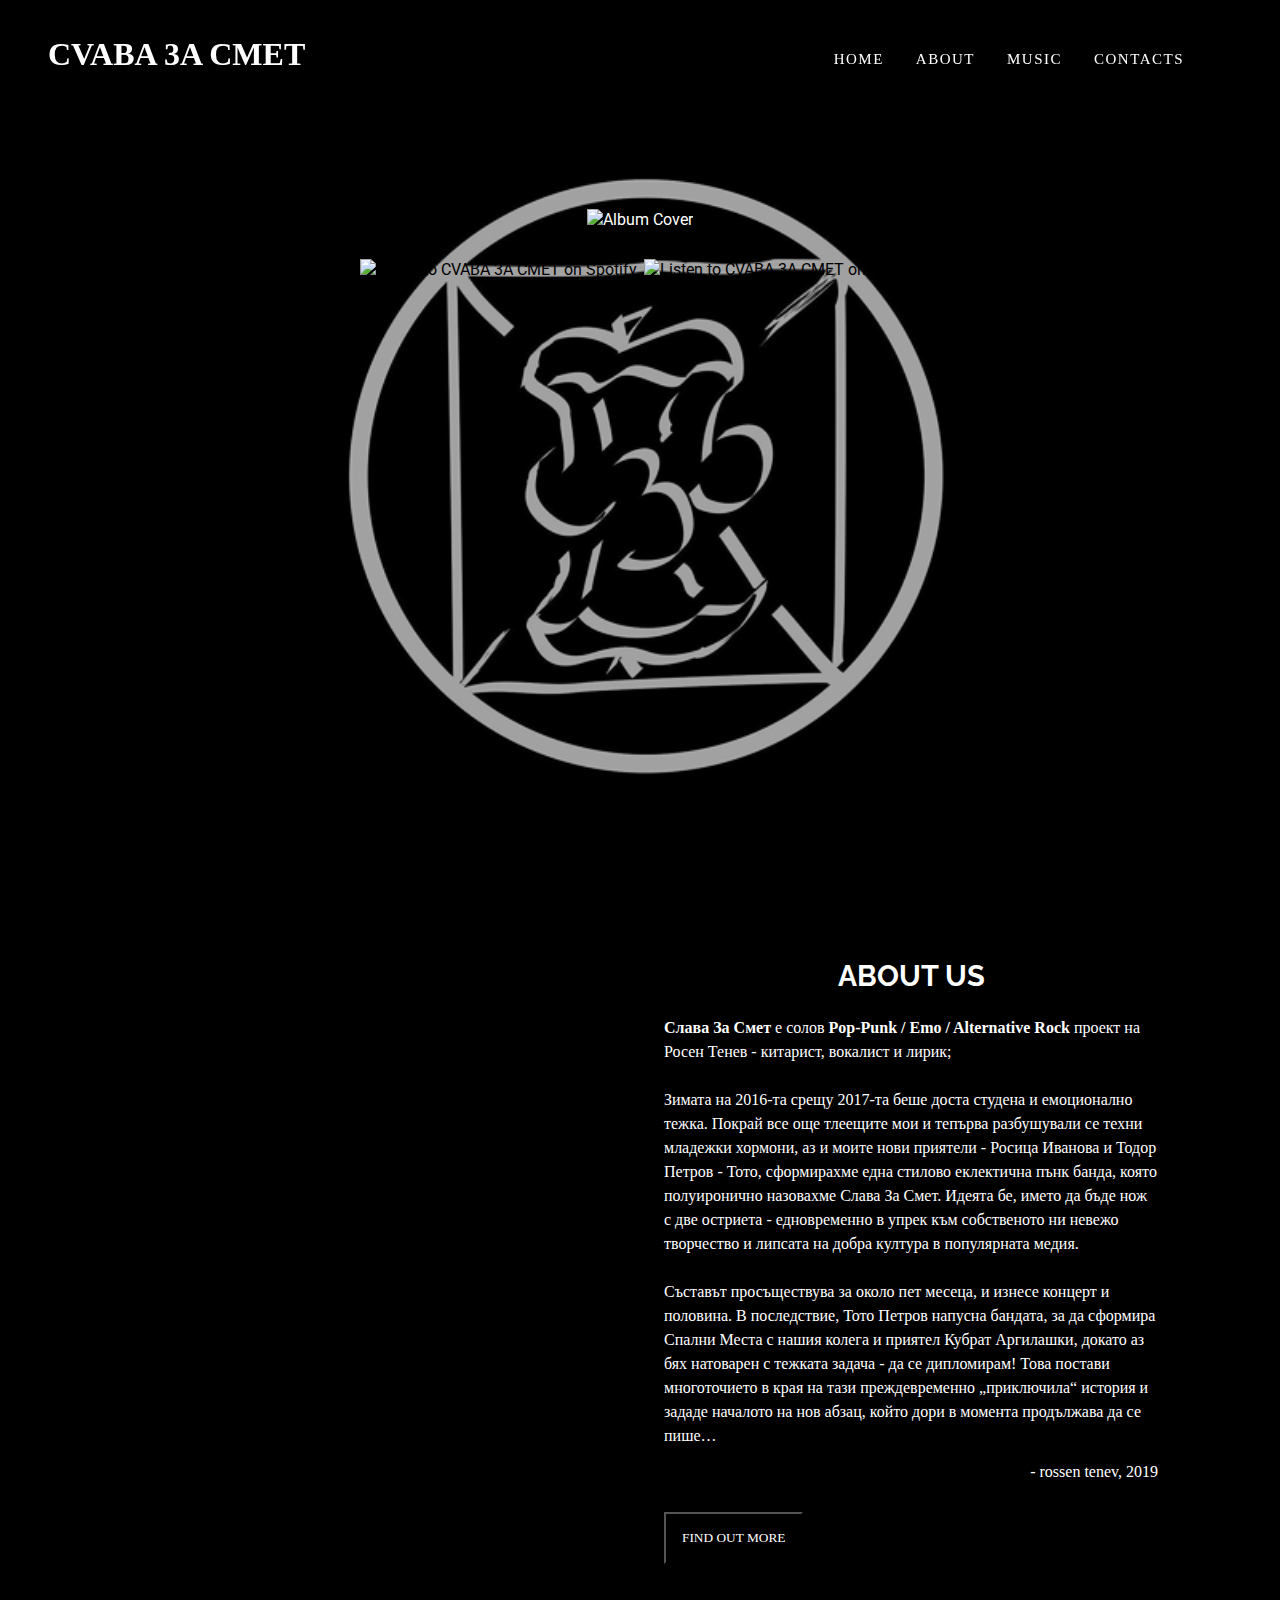
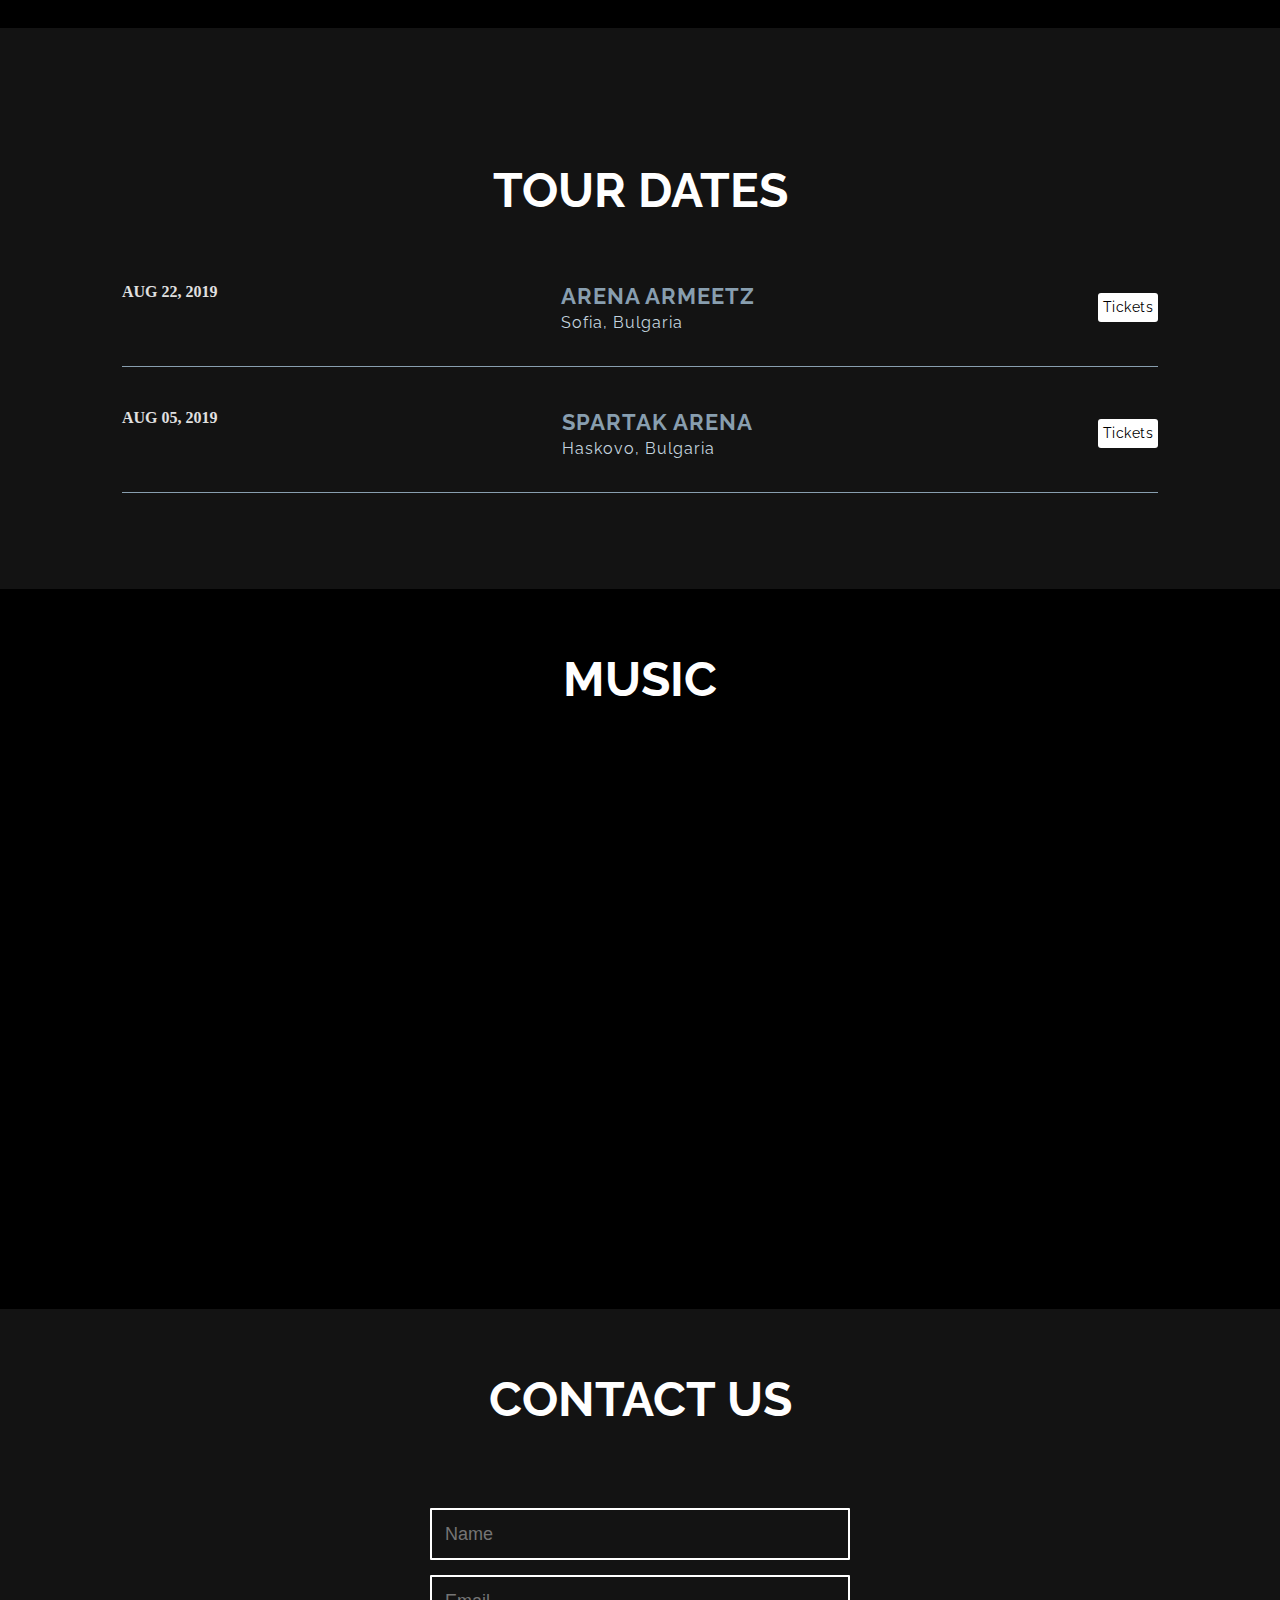
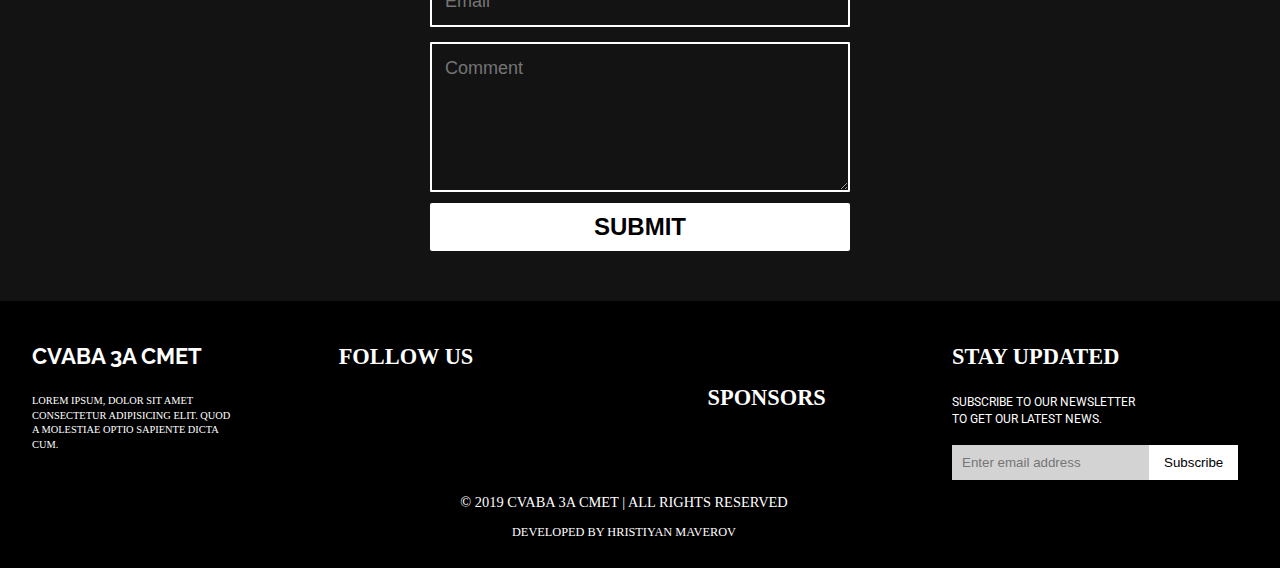
==== index.html @ ba56ed40 "First version of the SZS website" ====
<!DOCTYPE html>
<html lang="en">
<head>
    <meta charset="UTF-8">
    <meta name="viewport" content="width=device-width, initial-scale=1.0">
    <meta http-equiv="X-UA-Compatible" content="ie=edge">
    <link rel="apple-touch-icon" sizes="180x180" href="/apple-touch-icon.png">
    <link rel="icon" type="image/png" sizes="32x32" href="/favicon-32x32.png">
    <link rel="icon" type="image/png" sizes="16x16" href="/favicon-16x16.png">
    <link rel="manifest" href="/site.webmanifest">
    <title>CVABA 3A CMET | Официален уебсайт</title>
    <!-- Font Awesome Dependancy -->
    <script src="https://kit.fontawesome.com/1f704fead3.js"></script>
    <!-- CSS Stylesheet -->
    <link rel="stylesheet" href="styles.css" />
    <!-- Font License -->
    <link href="//db.onlinewebfonts.com/c/05289e866fe7e1e99d27a7a31f8d3b66?family=Trattatello" rel="stylesheet" type="text/css"/>
    <link href="//db.onlinewebfonts.com/c/70bbafa413a4a6fc028125a7a06d8103?family=Proxima+Nova" rel="stylesheet" type="text/css"/>
    <link href="//db.onlinewebfonts.com/c/bf9f5d50c1b928ff21436517a1a95ad9?family=Proxima+Nova" rel="stylesheet" type="text/css"/>
    <link href="//db.onlinewebfonts.com/c/5d35a36bacbab824395170f9d9d949ea?family=IndustryW00-Book" rel="stylesheet" type="text/css"/>
</head>
<body>
    
<!-- Header -->
<header class="header" id="header">
    <nav class="navbar" id="navbar">
        <h1 class="logo">CVABA 3A CMET</h1>
        <ul>
            <li><a href="#">Home</a></li>
            <li><a href="#about-us">About</a></li>
            <li><a href="#music">Music</a></li>
            <li><a href="#contacts">Contacts</a></li>
        </ul>
    </nav>

    <div class="banner">
        <div class="landing-page">
                <a class="album-link" href="https://slavazasmet.bandcamp.com/album/a-sincere-and-sad-single" target="_blank"><img src="https://f4.bcbits.com/img/a3439682393_16.jpg" alt="Album Cover" class="album-cover"></a>
        </div>
    </div>

    <div class="social-buttons">
        <img width="120px" height="45px" src="http://www.yokomiwa.com/wp-content/uploads/2019/02/listen-on-spotify.png" alt="Listen to CVABA 3A CMET on Spotify ">
        <img width="130px" height="45px" src="https://i1.wp.com/www.aaronzapata.com/wp-content/uploads/2015/11/itunes-button.png?fit=1005%2C368&ssl=1" alt="Listen to CVABA 3A CMET on iTunes ">
    </div>


    <div class="scroll-down">
            <a class="scroll" href="#about-us" alt="Scroll Down for More"><i class="fas fa-chevron-down"> </i></a> 
    </div>
</header>
<!-- End Header -->

<!-- ABOUT -->
<section id="about-us">
    <div class="container">
        <div class="about-grid">
            
            <div class="group-photo">
                <img src="./img/rossbw.jpg" alt="">
            </div>

            <div class="group-info">
                <h1>About Us</h1>
                <p><b>Слава За Смет</b> е солов <b>Pop-Punk / Emo / Alternative Rock</b> проект на Росен Тенев - китарист, вокалист и лирик;<br />
                    <br />
                    Зимата на 2016-та срещу 2017-та беше доста студена и емоционално тежка. Покрай все още тлеещите мои и тепърва разбушували се техни младежки хормони, аз и моите нови приятели - Росица Иванова и Тодор Петров - Тото, сформирахме една стилово еклектична пънк банда, която полуиронично назовахме Слава За Смет. Идеята бе, името да бъде нож с две остриета - едновременно в упрек към собственото ни невежо творчество и липсата на добра култура в популярната медия.<br /><br />Съставът просъществува за около пет месеца, и изнесе концерт и половина. В последствие, Тото Петров напусна бандата, за да сформира Спални Места с нашия колега и приятел Кубрат Аргилашки, докато аз бях натоварен с тежката задача - да се дипломирам! Това постави многоточието в края на тази преждевременно „приключила“ история и зададе началото на нов абзац, който дори в момента продължава да се пише…</p>
                <p class="author-signature">- rossen tenev, 2019</p>
                <a href="#tour"><button class="more">Find out more</button></a> 
            </div>
        </div>
        
    </div>
</section>
<!-- END OF ABOUT -->

<!-- TOUR DATES SECTION -->
<section id="tour" class="bg-dark">
    <div class="container">
        <h1 class="l-heading text-center pt-1">TOUR DATES</h1>
        <div class="tour-table" class="mt-1">
            <h2 class="tour-date">AUG 22, 2019</h2>
            <div class="location">
                <h1 class="venue-name">Arena Armeetz</h1>
                <p class="venue-location">Sofia, Bulgaria</p>
            </div>
            <a href="" class="buy-tickets">Tickets</a>
        </div>

        <div class="tour-table" class="mt-1">
                <h2 class="tour-date">AUG 05, 2019</h2>
                <div class="location">
                    <h1 class="venue-name">Spartak Arena</h1>
                    <p class="venue-location">Haskovo, Bulgaria</p>
                </div>
                <a href="" class="buy-tickets">Tickets</a>
            </div>
    </div>
</section>
<!-- END OF TOUR DATES SECTION -->

<!-- MUSIC -->
<section id="music">
    <div class="container">
            <h1 class="l-heading">MUSIC</h1>
        <div class="music-playlist">
                <iframe width="560" height="315" src="https://www.youtube.com/embed/4a1iFio1Ii4" frameborder="0" allow="accelerometer; autoplay; encrypted-media; gyroscope; picture-in-picture" allowfullscreen></iframe>  
        </div>
    </div>
</section>
<!-- END OF MUSIC -->

<!-- CONTACTS -->
<div id="contacts" class="bg-dark">
    <div class="container">
            <h1 class="l-heading text-center">Contact us</h1>

            <form>      
                <input name="name" type="text" class="feedback-input" placeholder="Name" />   
                <input name="email" type="text" class="feedback-input" placeholder="Email" />
                <textarea name="text" class="feedback-input" placeholder="Comment"></textarea>
                <input type="submit" value="SUBMIT"/>
            </form>
    </div>
</div>
<!-- END OF CONTACTS -->

<!-- FOOTER -->
<footer>

    <div class="ft-main-item">
        <h2 class="ft-title band-title">CVABA 3A CMET</h2>
        <p class="ft-band-paragraph">Lorem ipsum, dolor sit amet consectetur adipisicing elit. Quod a molestiae optio sapiente dicta cum.</p>
    </div>

    <div class="ft-main-item social-icons">
        <h2 class="ft-title">Follow us</h2>
        <div class="social-icons">
                <i class="fab fa-youtube"></i>
                <i class="fab fa-facebook-square"></i>
                <i class="fab fa-instagram"></i>
                <i class="fab fa-twitter"></i>
                <i class="fab fa-linkedin"></i>
        </div>
    </div>
    <div class="ft-main-item sponsors">
            <h2 class="ft-title">Sponsors</h2>
        <img src="https://i.imgur.com/5nJy41x.png" alt="">
        <img src="https://i.imgur.com/F1uzinG.png" alt="">
    </div>

    <div class="ft-main-item subs">
            <h2 class="ft-title">Stay Updated</h2>
            <p class="ft-paragraph">Subscribe to our newsletter to get our latest news.</p>
            <form>
              <input type="email" name="email" placeholder="Enter email address">
              <input type="submit" value="Subscribe">
            </form>
          </div>
          <div class="lower-footer">
                <p class="copyright">&copy; 2019 CVABA 3A CMET  |   All Rights Reserved<br /><p></p>
                <p class="dev">Developed by <a href="mailto:maverov@gmail.com">Hristiyan Maverov</a></p>
          </div>
          
</footer>
<!-- END OF FOOTER -->


<script
src="https://code.jquery.com/jquery-3.3.1.min.js"
integrity="sha256-FgpCb/KJQlLNfOu91ta32o/NMZxltwRo8QtmkMRdAu8="
crossorigin="anonymous"></script>

<script src="js/main.js"></script>
<script type='text/javascript' src='Auz-Bug-92fb1fb/bug-min.js'></script>
		<script type='text/javascript'>
			// default fruit fly bug:
			new BugController({
                'maxBugs':2, 'mouseOver':'flyoff'
			});

			// default spiders:
			new SpiderController({
			});
		</script>
<script src="https://maps.googleapis.com/maps/api/js?key=AIzaSyDoZg2Es_GrQHZf_52j2-xZ3cTfBCR0HII&callback=initMap"
async defer></script>
</body>
</html>
---- styles.css ----
@import url('https://fonts.googleapis.com/css?family=Raleway&display=swap');
@import url(//db.onlinewebfonts.com/c/5d35a36bacbab824395170f9d9d949ea?family=IndustryW00-Book);
@import url(//db.onlinewebfonts.com/c/bf9f5d50c1b928ff21436517a1a95ad9?family=Proxima+Nova);
@import url('https://fonts.googleapis.com/css?family=Roboto&display=swap');

@font-face {font-family: 
    src: url("//db.onlinewebfonts.com/t/5d35a36bacbab824395170f9d9d949ea.eot");
    src: url("//db.onlinewebfonts.com/t/5d35a36bacbab824395170f9d9d949ea.eot?#iefix") format("embedded-opentype"),
    url("//db.onlinewebfonts.com/t/5d35a36bacbab824395170f9d9d949ea.woff2") format("woff2"),
    url("//db.onlinewebfonts.com/t/5d35a36bacbab824395170f9d9d949ea.woff") format("woff"),
    url("//db.onlinewebfonts.com/t/5d35a36bacbab824395170f9d9d949ea.ttf") format("truetype"),
    url("//db.onlinewebfonts.com/t/5d35a36bacbab824395170f9d9d949ea.svg#IndustryW00-Book") format("svg");
}

@font-face {font-family: "Proxima Nova";
    src: url("//db.onlinewebfonts.com/t/bf9f5d50c1b928ff21436517a1a95ad9.eot");
    src: url("//db.onlinewebfonts.com/t/bf9f5d50c1b928ff21436517a1a95ad9.eot?#iefix") format("embedded-opentype"),
    url("//db.onlinewebfonts.com/t/bf9f5d50c1b928ff21436517a1a95ad9.woff2") format("woff2"),
    url("//db.onlinewebfonts.com/t/bf9f5d50c1b928ff21436517a1a95ad9.woff") format("woff"),
    url("//db.onlinewebfonts.com/t/bf9f5d50c1b928ff21436517a1a95ad9.ttf") format("truetype"),
    url("//db.onlinewebfonts.com/t/bf9f5d50c1b928ff21436517a1a95ad9.svg#Proxima Nova") format("svg");
}

:root {
    --mainTransition: all 0.3s ease-in-out;
  }
  

* {
    margin: 0;
    padding: 0;
    box-sizing: border-box;
  }

  /* HEADER */
.header {
    min-height: 100vh;
    background: linear-gradient(rgba(0,0,0,0.3), rgba(0,0,0,0.3)), url('./img/ss_logo.png') 
    center/cover no-repeat fixed;
    position: relative;
    padding-top: 1rem;
    padding-left: 2rem;
    padding-right: 2rem;
  }

  h1 {
      font-family: "IndustryW00-Book";
      color: white;
  }

  body {
    font-family: 'Roboto', sans-serif;
    line-height: 1.4;
}

/* Utility Classes */
.container {
    max-width: 1100px;
    margin: auto;
    padding: 0 2rem;
    overflow: hidden;
}

a {
    text-decoration: none;
    color: white;
}

a:hover {
    border-bottom: 1px solid white;
}

p {
    margin: 0.75rem 0;
}

.text-center {
    text-align: center;
}

a.scroll {
    position: absolute;
    left: 50%;
    right: 50%;
    bottom: 0;
    padding-top: 1rem;
}

a.scroll:hover {
    border: none;
}

a.scroll i {
    font-size: 2rem;
}

a.scroll i:hover {
    color: rgb(129, 129, 129);
}

.pt-1 { padding: 1.5rem 0; }
.pt-2 { padding: 2rem 0; }
.pt-3 { padding: 3rem 0; }

.pb-1 { padding: 1.5rem; }
.pb-2 { padding: 2rem; }
.pb-3 { padding: 3rem; }

.mt-1 { padding: 1.5rem; }

.l-heading {
    font-family: 'Raleway';
    font-size: 3rem;
    margin: 2rem 0;
    line-height: 1.1;
    font-weight: bold;
}

.bg-dark {
    background-color: rgb(19, 19, 19);
}

.bg-primary {
    background: #93cb52;
    color: white;
}

/* Navbar */
.logo {
    text-align: center;
}

#navbar {
    display: flex;
    position: sticky;
    top: 0;
    color: #fff;
    justify-content: space-between;
    z-index: 1;
    padding: 1rem;
    position: sticky;
    top: 0;
    z-index: 100;
}

#navbar ul {
    display: flex;
    align-items: center;
    list-style: none;
    padding: 0.75rem;
    margin: 0 0.25rem;
}

#navbar ul li a {
    font-family: "Proxima Nova";
    text-transform: uppercase;
    font-size: 15px;
    font-weight: 500;
    letter-spacing: .1em;
    color: white;
    line-height: 2em;
    /* padding: 0.75rem;
    margin: 0 0.25rem; */
    margin-right: 2rem;
}

#navbar ul li a:hover {
    color: lightgray;
    border-bottom: 1px solid lightgray;
    padding-bottom: 0.3rem;
}

/* HEADER */

.header-photo {
    width: 300px;
    height: 220px;
    border-radius: 70%;
}

.artist-name {
    color: white;
    font-style: italic;
    font-size: 0.8rem;
    display: block;
    color: black;
}

.banner {
    display: flex;
    justify-content: center;
    position: relative;
}

.landing-page {
  margin-top: 6rem;
  padding: 0.7rem;
  text-align: center;
}

.header-title {
    color: white;
}

.album-link:hover {
    border: none;
    text-decoration: none;
}

a img:hover {
    border: none;
    text-decoration: none;
}

.album-cover {
    width: 250px;
    height: 250px;
}

.album-cover:hover {
      /* Start the shake animation and make the animation last for 0.5 seconds */
  animation: shake 1.6s; 

  /* When the animation is finished, start again */
  animation-iteration-count: infinite; 
}

.artist-link {
    color: white;
}

.artist-link:hover {
    border-bottom: 1px dashed white;
}

.social-buttons {
    margin-top: 1rem;
    text-align: center;
}

.social-buttons img {
    margin-right: 0.2rem;
}

.scroll-down {
    color: white;

}

/* ABOUT US */
#about-us {
    background-color: #000000;
    padding: 4rem 0;
}

.about-grid {
    display: grid;
    grid-template-columns: 1fr 1fr;
    grid-gap: 3rem;
}

.group-photo img {
    padding-top: 3.7rem;
    width: 100%;
    /* width: 550px;
    height: 400px; */
}

.group-info {
    font-family: "Proxima Nova";
    line-height: 1.5rem;
    color: white;
    /* grid-row: 1 / span 1; */
}

.group-info h1 {
    font-size: 1.8rem;
    font-family: "Raleway";
    padding-bottom: 1rem;
    text-align: center;
    color: white;
    text-transform: uppercase;
}

.group-info .author-signature {
    text-align: end;
    text-transform: lowercase;
    font-family: "IndustryW00-Book";
}

.more {
    color: white;
    background-color: black;
    padding: 1rem;
    margin-top: 1rem;
    outline: none;
    text-align: center;
    text-transform: uppercase;
    font-family: "IndustryW00-Book";
    float: center;
}

.more:hover {
    text-decoration: none;
    font-weight: bold;
    border: 2px solid white;
}

@media only screen and (max-width: 700px) {
    .about-grid {
        grid-template-columns: 1fr;
    }
    
}
/* END OF ABOUT US */

/* TOUR DATES */
.tour-table {
    display: flex;
    margin-top: 2.5rem;
    margin-bottom: 1rem;
    align-items: flex-start;
    align-content: flex-start;
    justify-content: space-between;
    border-bottom: 0.6px solid #889EAF;
    padding-bottom: 2rem;
}

.buy-tickets {
    align-self: center;
}

.mt-1 {
    margin-top: 1rem;
}

.tour-date {
    display: flex;
    font-size: 1rem;
    font-family: "IndustryW00-Book";
    text-transform: uppercase;
    color: #E0E0E0;
    text-align: center;
    align-items: center;
}

.venue-name {
    font-family: 'Raleway';
    font-size: 22px;
    color: #889EAF;
    margin: 0;
    text-transform: uppercase;
    letter-spacing: 1px;
}

.venue-location {
    margin: 0;
    color: rgb(195, 211, 223);
    letter-spacing: 1px;
    font-family: 'Raleway';
}

.buy-tickets {
    background-color: white;
    border-radius: 3px;
    color: black;
    font-size: 14px;
    font-family: Raleway;
    font-weight: 400;
    font-style: normal;
    text-transform: none;
    letter-spacing: .5px;
    padding: 0.3rem;
}

#tour {
    padding: 5rem 0;
}

.btnMore {
    padding: 1.1rem;
    margin: 0.4rem;
    border: 2px solid white;
    width: 170px;
    text-transform: uppercase;
    font-family: "IndustryW00-Book";
    text-align: center;
}

.btnMore:hover {
    text-decoration: none;
    transition: 1s;
}
/* END OF TOUR DATES */

/* MUSIC */
#music {
    background-color: #000000;
    min-height: 80vh;
}

.music-playlist {
    display: flex;
    justify-content: center;
    padding-top: 4rem 0;
    padding-bottom: 2rem;
}

#music h1 {
    text-align: center;
    padding-top: 2rem;
    padding-bottom: 2rem;
}

/* END OF MUSIC */

/* CONTACTS */
#contacts h1 {
    text-align: center;
    padding-top: 2rem;
    padding-bottom: 2rem;
    text-transform: uppercase;
    font-family:'Raleway';
}
#contacts form { max-width:420px; margin:50px auto; }

#contacts .feedback-input {
  color:white;
  font-family: Helvetica, Arial, sans-serif;
  font-weight:500;
  font-size: 18px;
  border-radius: 1px;
  line-height: 22px;
  background-color: transparent;
  border:2px solid rgb(255, 255, 255);
  transition: all 0.3s;
  padding: 13px;
  margin-bottom: 15px;
  width:100%;
  box-sizing: border-box;
  outline:0;
}

#contacts .feedback-input:focus { border:2px solid rgb(70, 70, 70); }

#contacts textarea {
  height: 150px;
  line-height: 150%;
  resize:vertical;
}

#contacts [type="submit"] {
  font-family: 'Montserrat', Arial, Helvetica, sans-serif;
  width: 100%;
  background:rgb(255, 255, 255);
  border-radius: 2px;
  border:0;
  cursor:pointer;
  color:black;
  font-size:24px;
  padding-top:10px;
  padding-bottom:10px;
  transition: all 0.3s;
  margin-top:-4px;
  font-weight:700;
}
#contacts [type="submit"]:hover { background: darkgray; }
/* CONTACTS */

/* FOOTER */
footer {
    display: flex;
    background-color: #000000;
    padding-top: 2.5em;
    flex-direction: row;
    text-transform: uppercase;
    flex-wrap: wrap;
}

.lower-footer {
    padding-right: 2rem;
    min-width: 100%;
    text-align: center;
    padding-bottom: 0.5rem;
}

.ft-paragraph {
    color: white;
    max-width: 200px;
    font-size: 0.75rem;
}

.ft-band-paragraph {
    color: white;
    max-width: 200px;
    font-size: 0.65rem;
    font-family: "IndustryW00-Book";
}

.social-icons i {
    color: white;
    font-size: 2rem;
    margin-right: 0.75rem;
    margin-bottom: 0.3rem;
}

.social-icons i:hover {
    color: lightgray;
    animation: shake 1.3s; 
    /* When the animation is finished, start again */
    animation-iteration-count: infinite; 
}

.ft-title {
    color: #fff;
    font-family: "Proxima Nova";
    font-size: 1.4rem;
    padding-bottom: 0.625rem;
}

.band-title {
    font-family: "Raleway";
}

.ft-main-item {
    flex: 1;
    padding: 0 2rem;
    justify-content: center;
}

.sponsors {
    flex-direction: column;
    text-align: center;
    align-content: center;
    align-items: center;
}

.sponsors img {
    display: block;
    padding-bottom: 0.5rem;
}

.sponsors img:hover {
    animation: shake 1.7s; 
    /* When the animation is finished, start again */
    animation-iteration-count: infinite; 
}

.copyright {
    font-size: 0.9rem;
    font-family: "Proxima Nova";
    color: white;
}

.dev {
    font-size: 0.77rem;
    font-family: "IndustryW00-Book";
    color: white;
    padding-bottom: 0.4rem;
}

.subs {
    min-width: 360px;
}

form {
    display: flex;
    flex-wrap: wrap;
}

input[type="email"] {
    border: 0;
    padding: 0.625rem;
    margin-top: 0.3125rem;
    background-color: lightgrey;
}
input[type="submit"] {
    background-color: white;
    color: black;
    cursor: pointer;
    border: 0;
    padding: 0.625rem 0.9375rem;
    margin-top: 0.3125rem;
}

@media only screen and (max-width: 600px) {
    .ft-main-item {
      width: 100%;
      margin-bottom: 2rem;
    }

    .lower-footer {
        text-align: center;
        padding: 0;
    }

    .sponsors img {
        display: block;
        padding-bottom: 1rem;
        padding-left: 9rem;
    }

    form, .subs {
        justify-content: center;
    }

    .subs {
        text-align: center;
    }

    .subs .ft-paragraph {
        display: none;
    }
  }
/* END FOOTER */

/* ANIMATIONS */
@keyframes shake {
    0% { transform: translate(1px, 1px) rotate(0deg); }
    10% { transform: translate(-1px, -2px) rotate(-1deg); }
    20% { transform: translate(-3px, 0px) rotate(1deg); }
    30% { transform: translate(3px, 2px) rotate(0deg); }
    40% { transform: translate(1px, -1px) rotate(1deg); }
    50% { transform: translate(-1px, 2px) rotate(-1deg); }
    60% { transform: translate(-3px, 1px) rotate(0deg); }
    70% { transform: translate(3px, 1px) rotate(-1deg); }
    80% { transform: translate(-1px, -1px) rotate(1deg); }
    90% { transform: translate(1px, 2px) rotate(0deg); }
    100% { transform: translate(1px, -2px) rotate(-1deg); }
  }
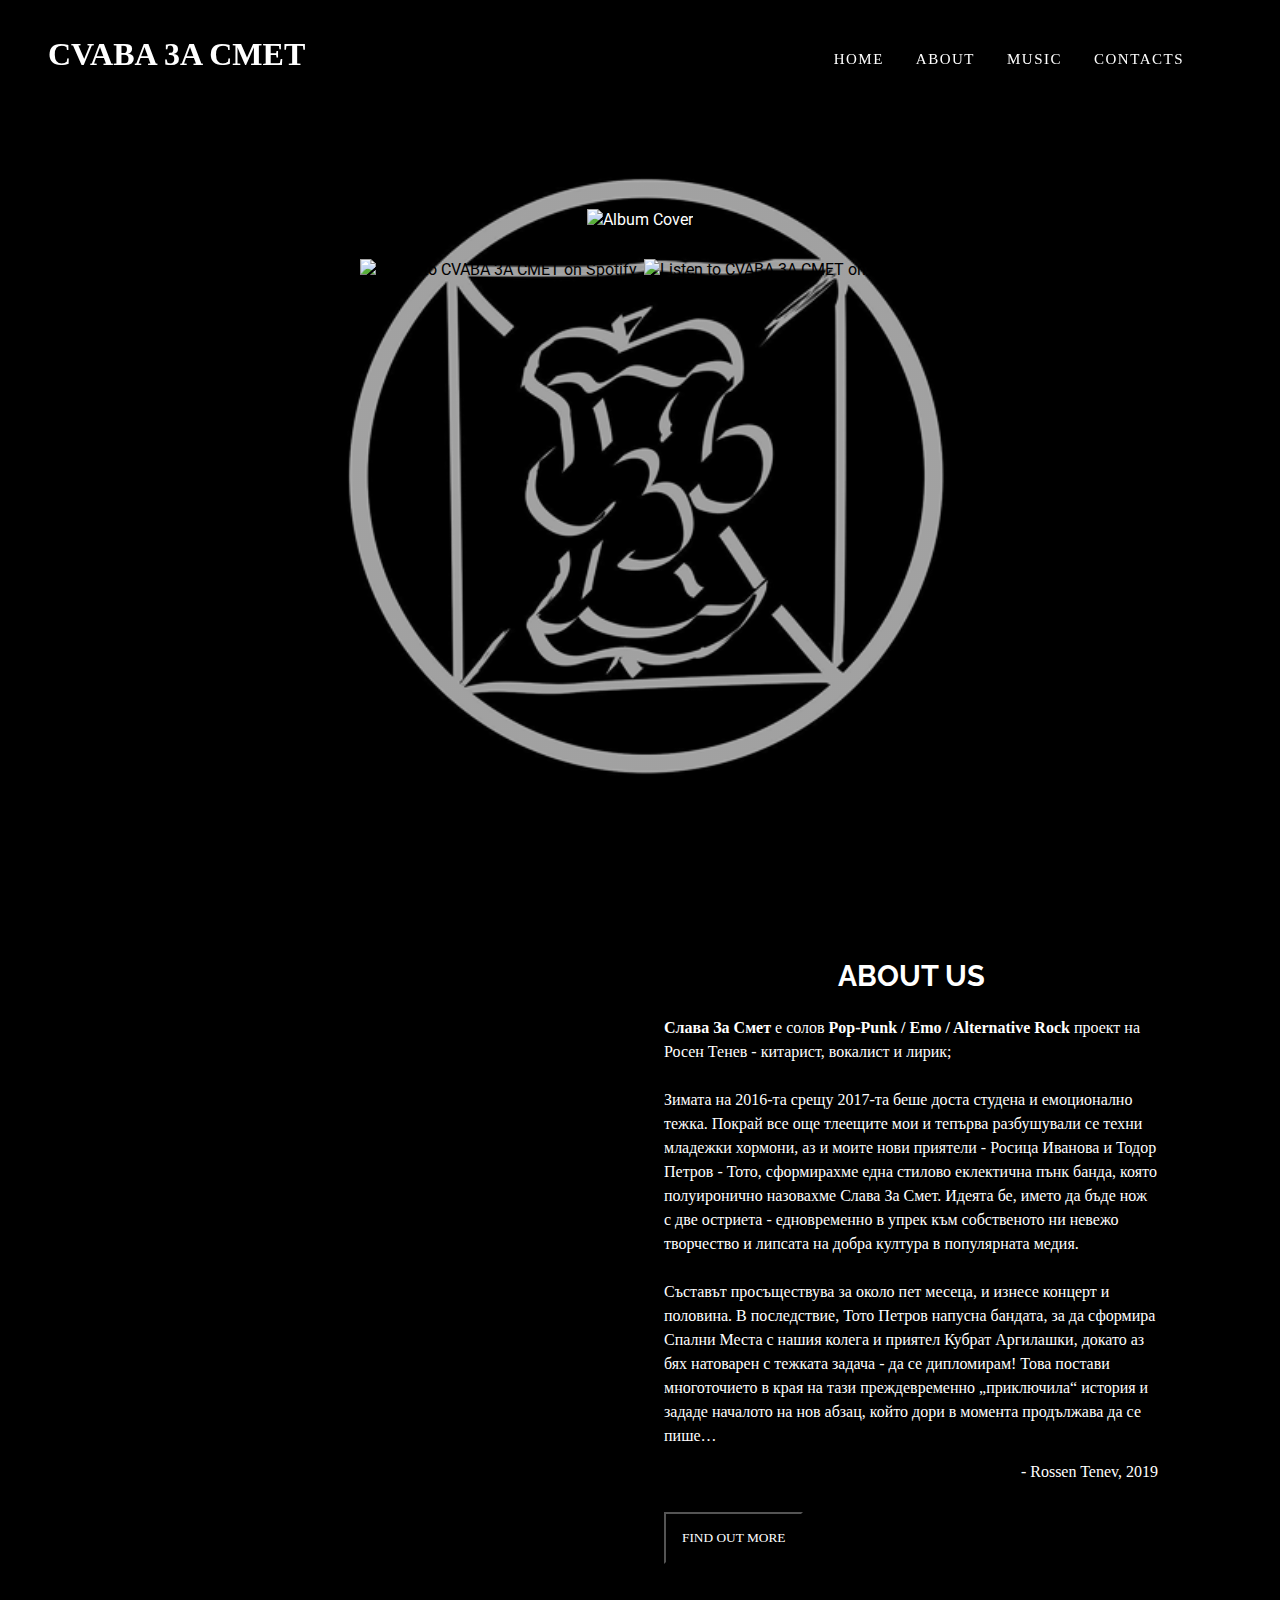
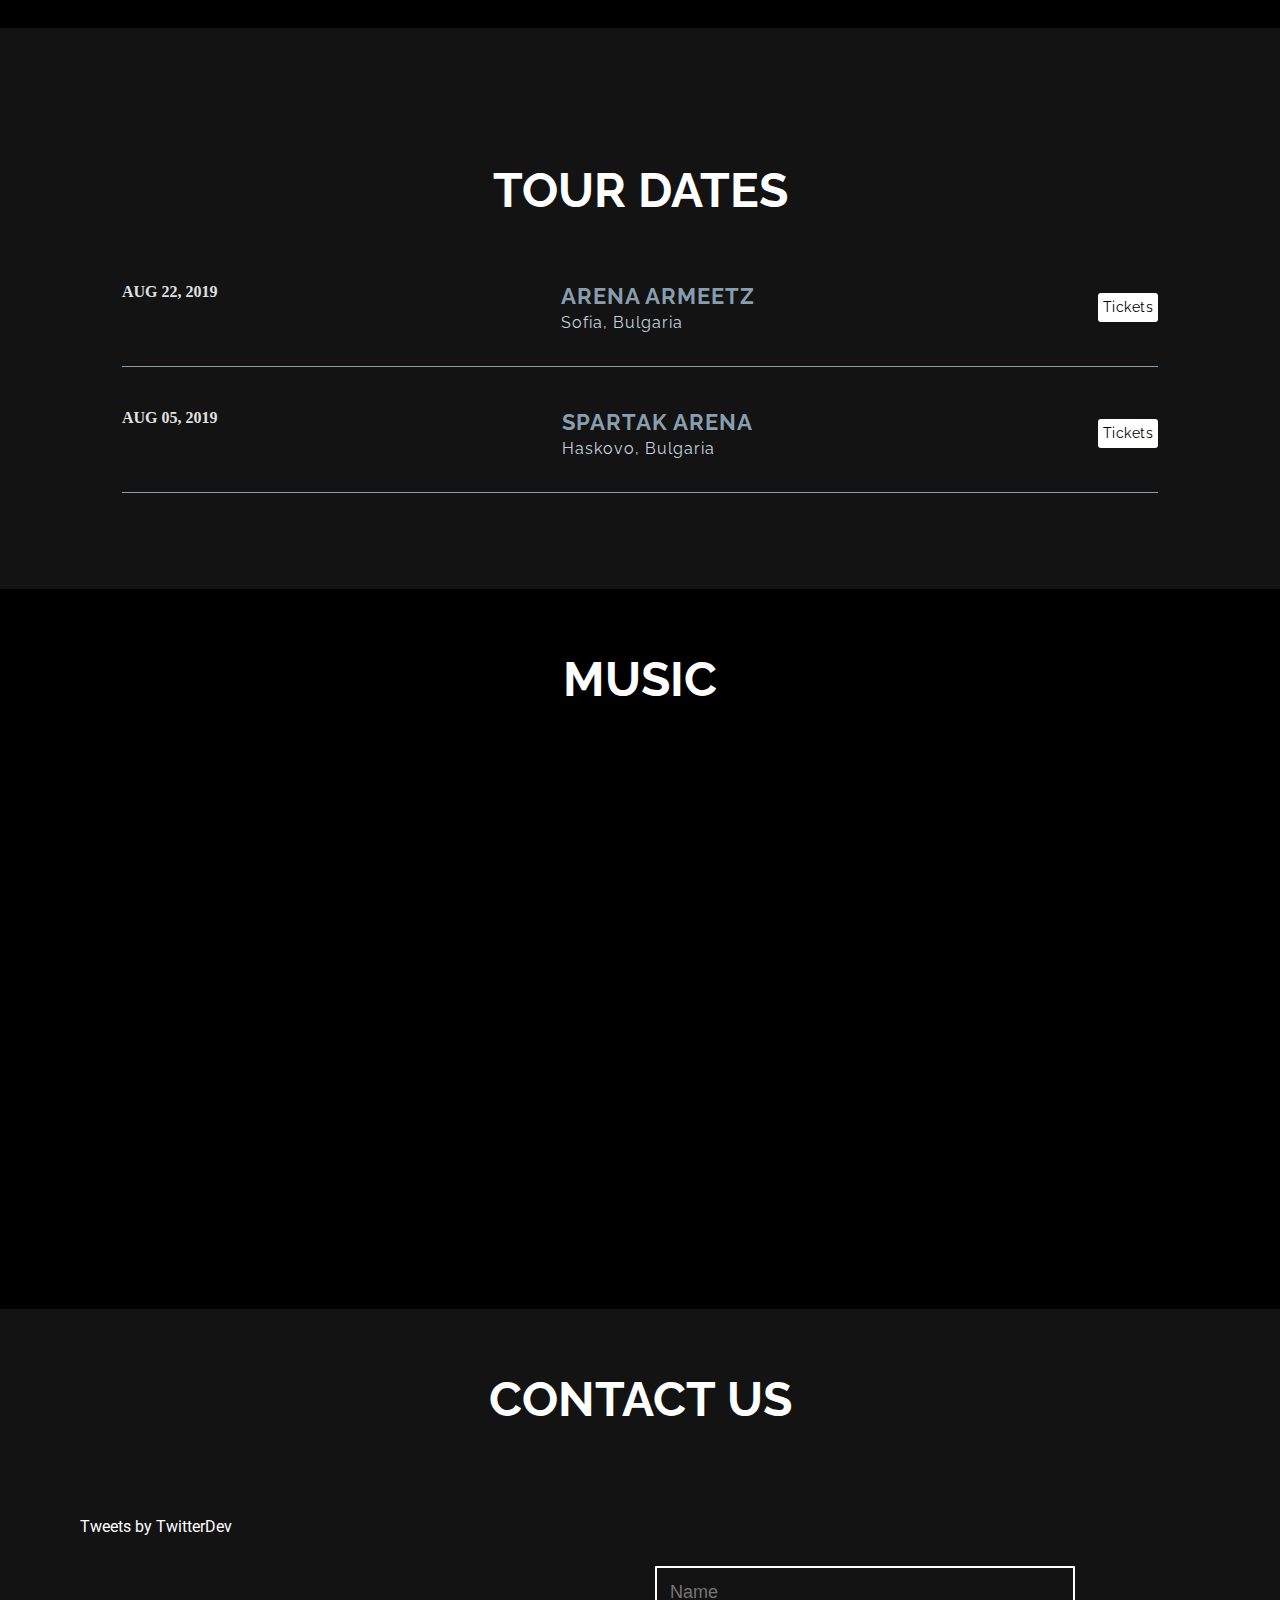
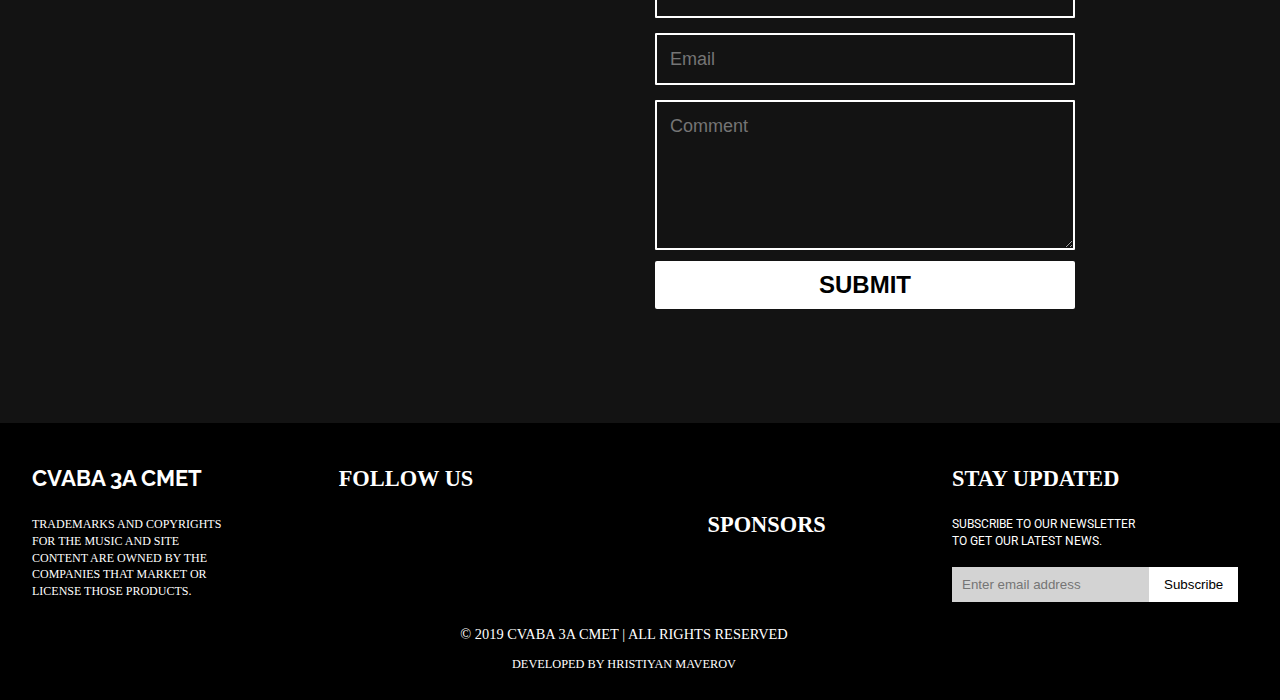
==== commit 6d6be46e: "Fixed navbar bug and made the website responsive" ====
--- a/index.html
+++ b/index.html
@@ -65,7 +65,7 @@
                 <p><b>Слава За Смет</b> е солов <b>Pop-Punk / Emo / Alternative Rock</b> проект на Росен Тенев - китарист, вокалист и лирик;<br />
                     <br />
                     Зимата на 2016-та срещу 2017-та беше доста студена и емоционално тежка. Покрай все още тлеещите мои и тепърва разбушували се техни младежки хормони, аз и моите нови приятели - Росица Иванова и Тодор Петров - Тото, сформирахме една стилово еклектична пънк банда, която полуиронично назовахме Слава За Смет. Идеята бе, името да бъде нож с две остриета - едновременно в упрек към собственото ни невежо творчество и липсата на добра култура в популярната медия.<br /><br />Съставът просъществува за около пет месеца, и изнесе концерт и половина. В последствие, Тото Петров напусна бандата, за да сформира Спални Места с нашия колега и приятел Кубрат Аргилашки, докато аз бях натоварен с тежката задача - да се дипломирам! Това постави многоточието в края на тази преждевременно „приключила“ история и зададе началото на нов абзац, който дори в момента продължава да се пише…</p>
-                <p class="author-signature">- rossen tenev, 2019</p>
+                <p class="author-signature">- Rossen Tenev, 2019</p>
                 <a href="#tour"><button class="more">Find out more</button></a> 
             </div>
         </div>
@@ -112,16 +112,23 @@
 
 <!-- CONTACTS -->
 <div id="contacts" class="bg-dark">
-    <div class="container">
+    <!-- <div class="container"> -->
             <h1 class="l-heading text-center">Contact us</h1>
 
-            <form>      
-                <input name="name" type="text" class="feedback-input" placeholder="Name" />   
-                <input name="email" type="text" class="feedback-input" placeholder="Email" />
-                <textarea name="text" class="feedback-input" placeholder="Comment"></textarea>
-                <input type="submit" value="SUBMIT"/>
-            </form>
-    </div>
+            <div class="twitter-feed">
+                    <a class="twitter-timeline" data-width="500" data-height="500" data-theme="dark" data-link-color="#F5F8FA" href="https://twitter.com/slavazasmet">Tweets by TwitterDev</a> <script async src="https://platform.twitter.com/widgets.js" charset="utf-8"></script>
+            </div>
+
+            <div class="contact-form">
+                    <form>      
+                            <input name="name" type="text" class="feedback-input" placeholder="Name" />   
+                            <input name="email" type="text" class="feedback-input" placeholder="Email" />
+                            <textarea name="text" class="feedback-input" placeholder="Comment"></textarea>
+                            <input type="submit" value="SUBMIT"/>
+                        </form>
+            </div>
+            
+    <!-- </div> -->
 </div>
 <!-- END OF CONTACTS -->
 
@@ -130,17 +137,20 @@
 
     <div class="ft-main-item">
         <h2 class="ft-title band-title">CVABA 3A CMET</h2>
-        <p class="ft-band-paragraph">Lorem ipsum, dolor sit amet consectetur adipisicing elit. Quod a molestiae optio sapiente dicta cum.</p>
+        <p class="ft-band-paragraph">
+                Trademarks and copyrights for the music and site content are owned by the companies that market or license those products.</p>
     </div>
 
     <div class="ft-main-item social-icons">
         <h2 class="ft-title">Follow us</h2>
         <div class="social-icons">
-                <i class="fab fa-youtube"></i>
-                <i class="fab fa-facebook-square"></i>
-                <i class="fab fa-instagram"></i>
-                <i class="fab fa-twitter"></i>
-                <i class="fab fa-linkedin"></i>
+                <a href="https://slavazasmet.bandcamp.com/" target="_blank" rel="noopener noreferrer"><i class="fab fa-bandcamp"></i></a>
+                <a href="https://soundcloud.com/nppyav5dgki4" target="_blank" rel="noopener noreferrer"><i class="fab fa-soundcloud"></i></a>
+                <a href="https://www.youtube.com/channel/UCPOloRT714Rt6c2mQ3IwnGQ" target="_blank" rel="noopener noreferrer"><i class="fab fa-youtube"></i></a>
+                <a href="https://www.facebook.com/slavazasmet/" target="_blank" rel="noopener noreferrer"><i class="fab fa-facebook-square"></i></a>
+                <a href="http://" target="_blank" rel="noopener noreferrer"><i class="fab fa-instagram"></i></a>
+                <a href="https://twitter.com/slavazasmet?ref_src=twsrc%5Etfw"><i class="fab fa-twitter"></i></a>
+                <a href="https://www.linkedin.com/in/rossen-tenev-0a754b176/" target="_blank" rel="noopener noreferrer"><i class="fab fa-linkedin"></i></a>
         </div>
     </div>
     <div class="ft-main-item sponsors">
@@ -165,7 +175,6 @@
 </footer>
 <!-- END OF FOOTER -->
 
-
 <script
 src="https://code.jquery.com/jquery-3.3.1.min.js"
 integrity="sha256-FgpCb/KJQlLNfOu91ta32o/NMZxltwRo8QtmkMRdAu8="
--- a/styles.css
+++ b/styles.css
@@ -3,7 +3,7 @@
 @import url(//db.onlinewebfonts.com/c/bf9f5d50c1b928ff21436517a1a95ad9?family=Proxima+Nova);
 @import url('https://fonts.googleapis.com/css?family=Roboto&display=swap');
 
-@font-face {font-family: 
+@font-face {font-family: "IndustryW00-Book";
     src: url("//db.onlinewebfonts.com/t/5d35a36bacbab824395170f9d9d949ea.eot");
     src: url("//db.onlinewebfonts.com/t/5d35a36bacbab824395170f9d9d949ea.eot?#iefix") format("embedded-opentype"),
     url("//db.onlinewebfonts.com/t/5d35a36bacbab824395170f9d9d949ea.woff2") format("woff2"),
@@ -66,7 +66,7 @@
     color: white;
 }
 
-a:hover {
+nav a:hover, p a:hover {
     border-bottom: 1px solid white;
 }
 
@@ -138,7 +138,6 @@
     justify-content: space-between;
     z-index: 1;
     padding: 1rem;
-    position: sticky;
     top: 0;
     z-index: 100;
 }
@@ -284,7 +283,6 @@
 
 .group-info .author-signature {
     text-align: end;
-    text-transform: lowercase;
     font-family: "IndustryW00-Book";
 }
 
@@ -415,10 +413,30 @@
 /* END OF MUSIC */
 
 /* CONTACTS */
+#contacts {
+    display: grid;
+    grid-template-areas: 
+        "h1 h1"
+        "div1 div2";
+        grid-gap: 3rem;
+        padding: 0 5rem;
+        padding-bottom: 4rem;
+}
+
+.twitter-feed {
+    display: grid;
+    grid-area: div1;
+}
+
+.contact-form {
+    grid-area: div2;
+}
+
 #contacts h1 {
+    grid-area: h1;
     text-align: center;
     padding-top: 2rem;
-    padding-bottom: 2rem;
+    padding-bottom: 0.6rem;
     text-transform: uppercase;
     font-family:'Raleway';
 }
@@ -465,6 +483,36 @@
   font-weight:700;
 }
 #contacts [type="submit"]:hover { background: darkgray; }
+
+@media only screen and (max-width: 768px) {
+    #contacts {
+        display: grid;
+        grid-template-areas: 
+            "h1"
+            "div1";
+            grid-gap: 0.5rem;
+            padding: 0 5rem;
+            padding-bottom: 4rem;
+    }
+    
+    .twitter-feed {
+        display: hidden;
+    }
+    
+    .contact-form {
+        display: none;
+        
+    }
+    
+    #contacts h1 {
+        grid-area: h1;
+        text-align: center;
+        padding-top: 2rem;
+        padding-bottom: 2rem;
+        text-transform: uppercase;
+        font-family:'Raleway';
+    }
+}
 /* CONTACTS */
 
 /* FOOTER */
@@ -493,8 +541,9 @@
 .ft-band-paragraph {
     color: white;
     max-width: 200px;
-    font-size: 0.65rem;
+    font-size: 0.75rem;
     font-family: "IndustryW00-Book";
+    /* font-family: "Proxima Nova"; */
 }
 
 .social-icons i {
@@ -581,6 +630,11 @@
     border: 0;
     padding: 0.625rem 0.9375rem;
     margin-top: 0.3125rem;
+}
+
+.fab fa-twitter::after {
+    border: none;
+    text-decoration: none;
 }
 
 @media only screen and (max-width: 600px) {
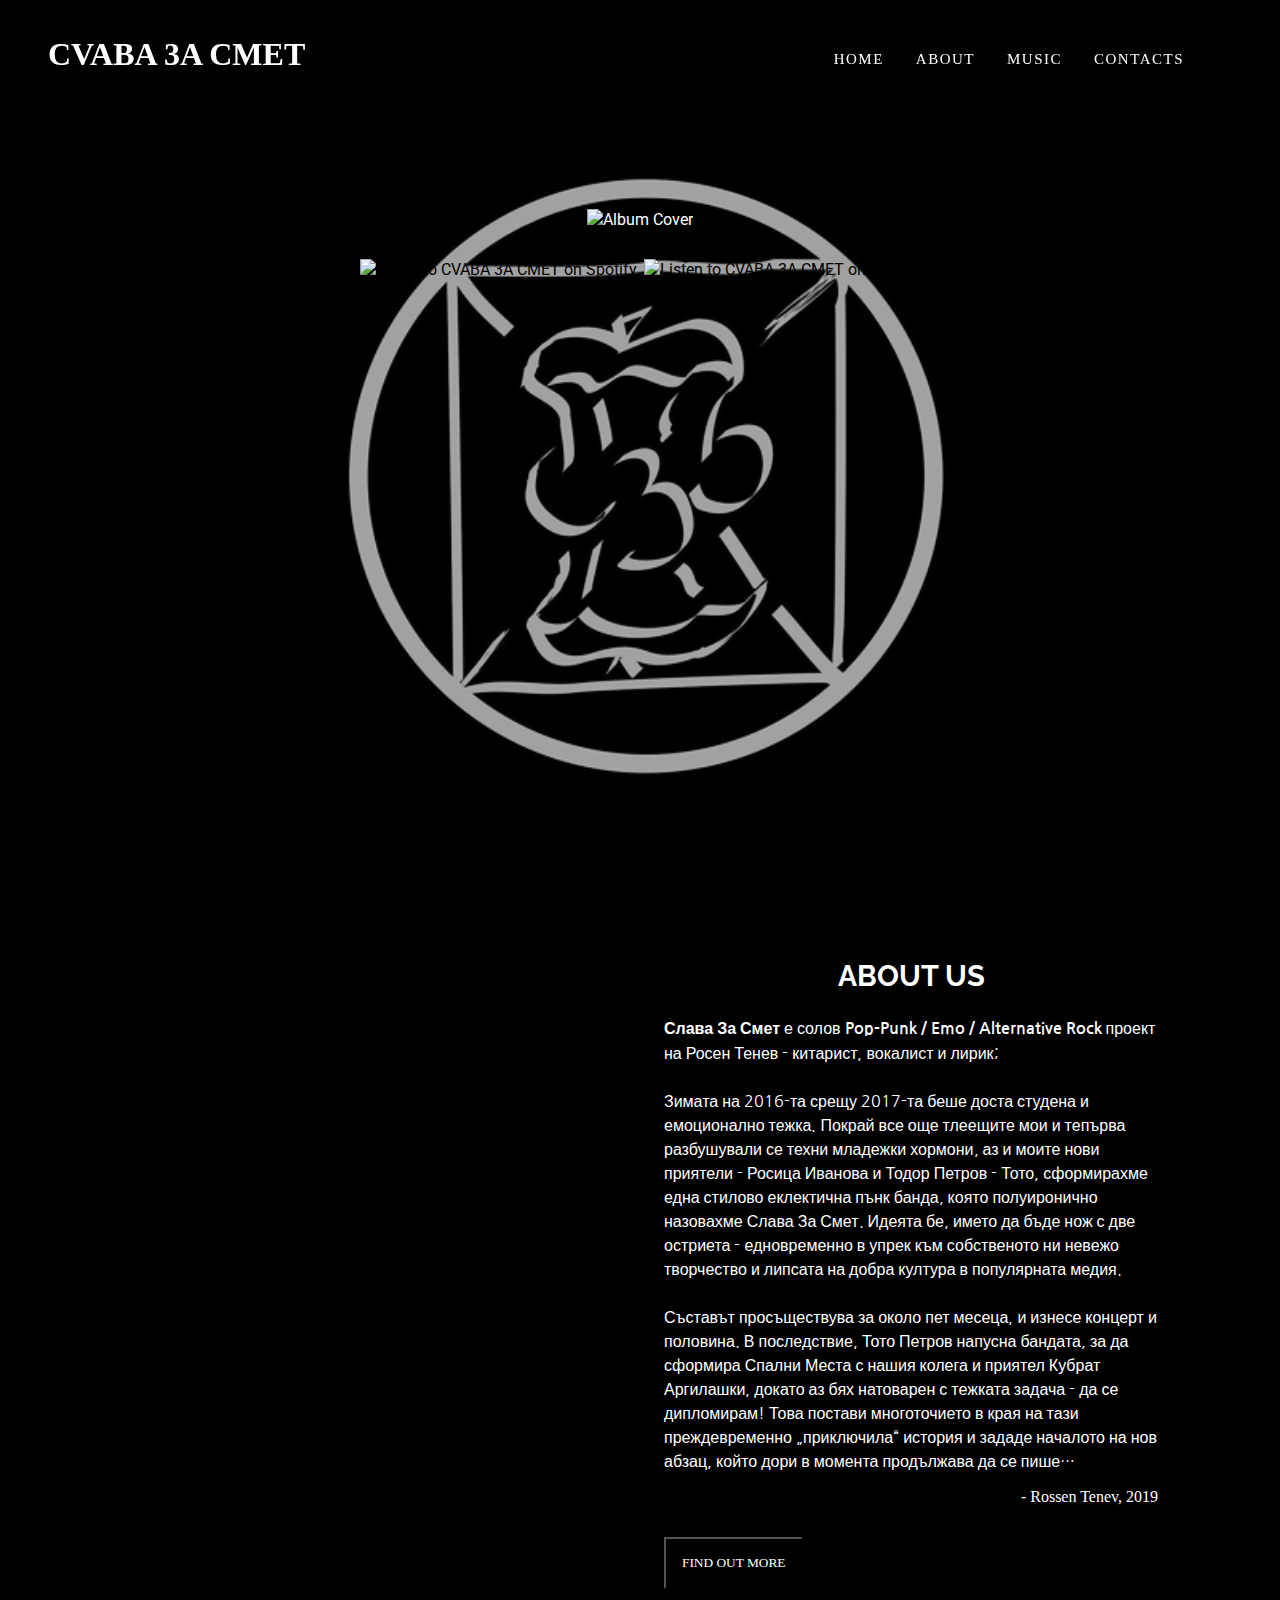
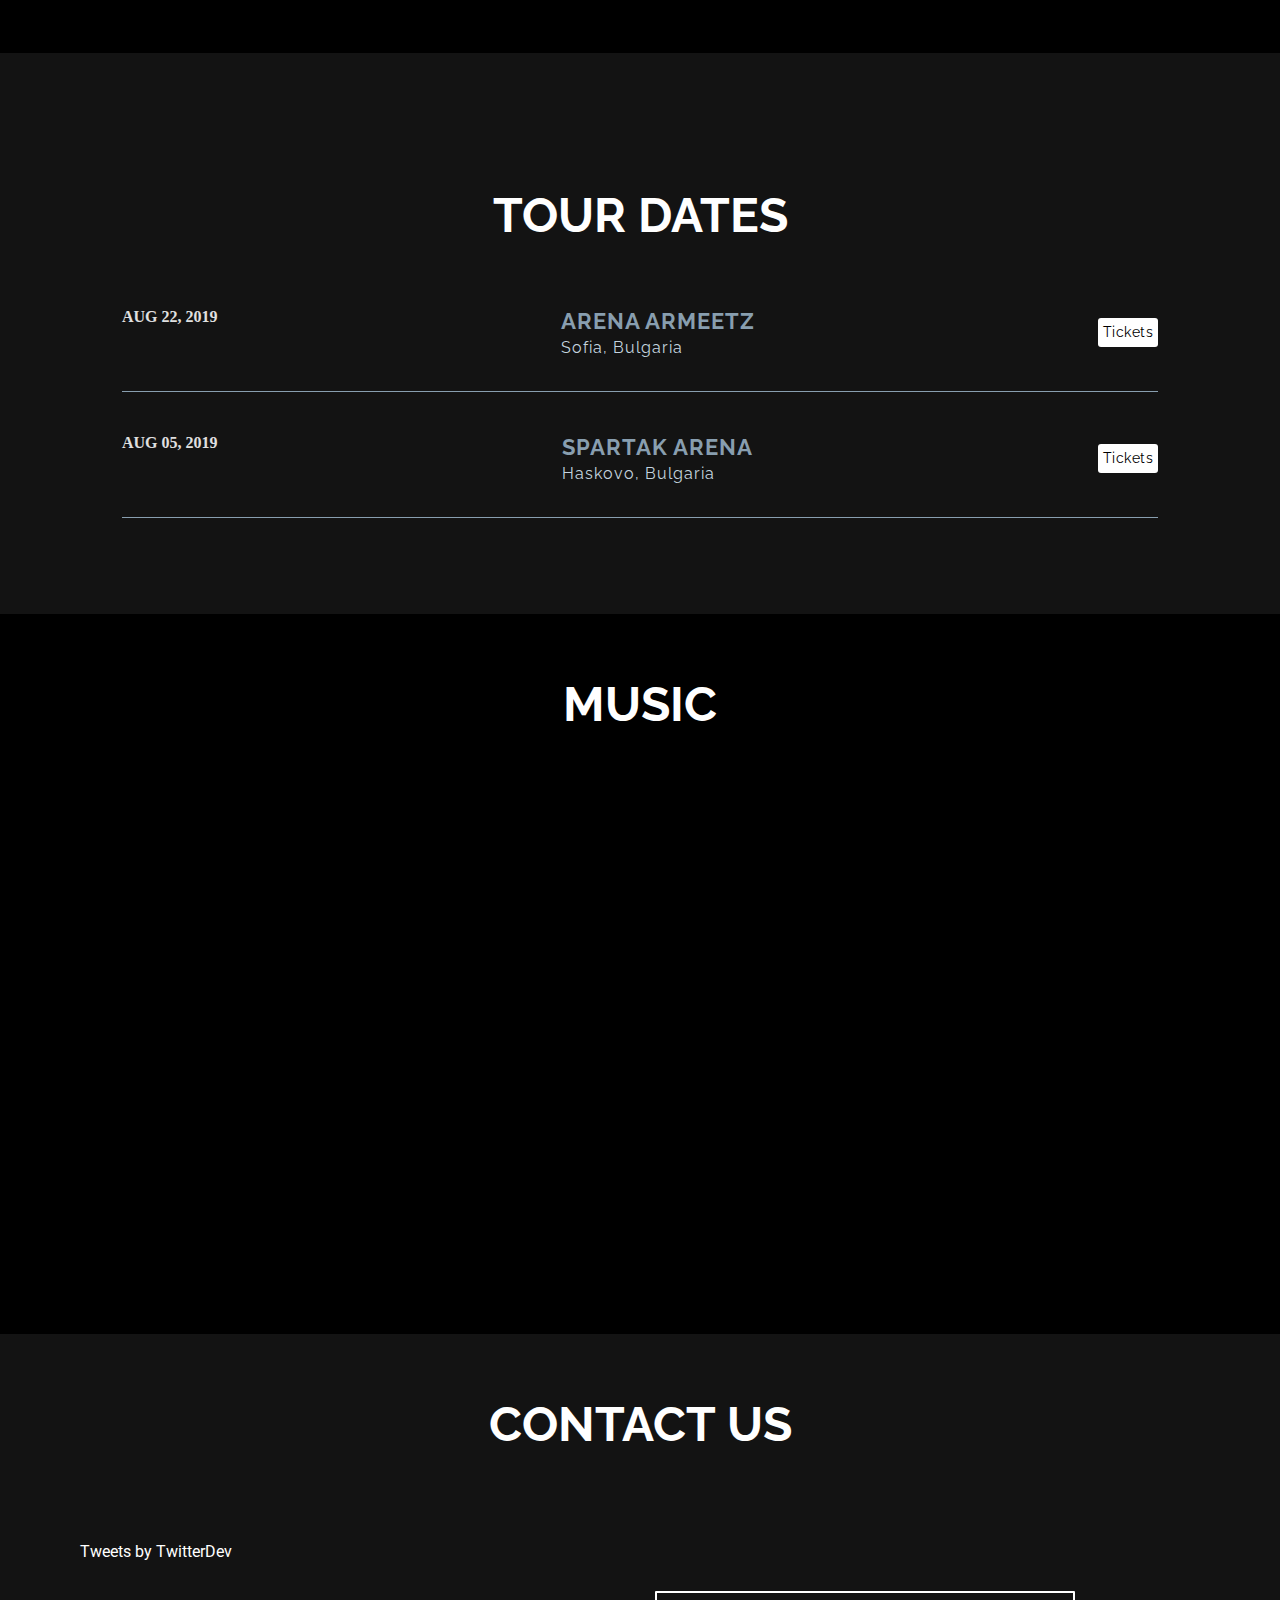
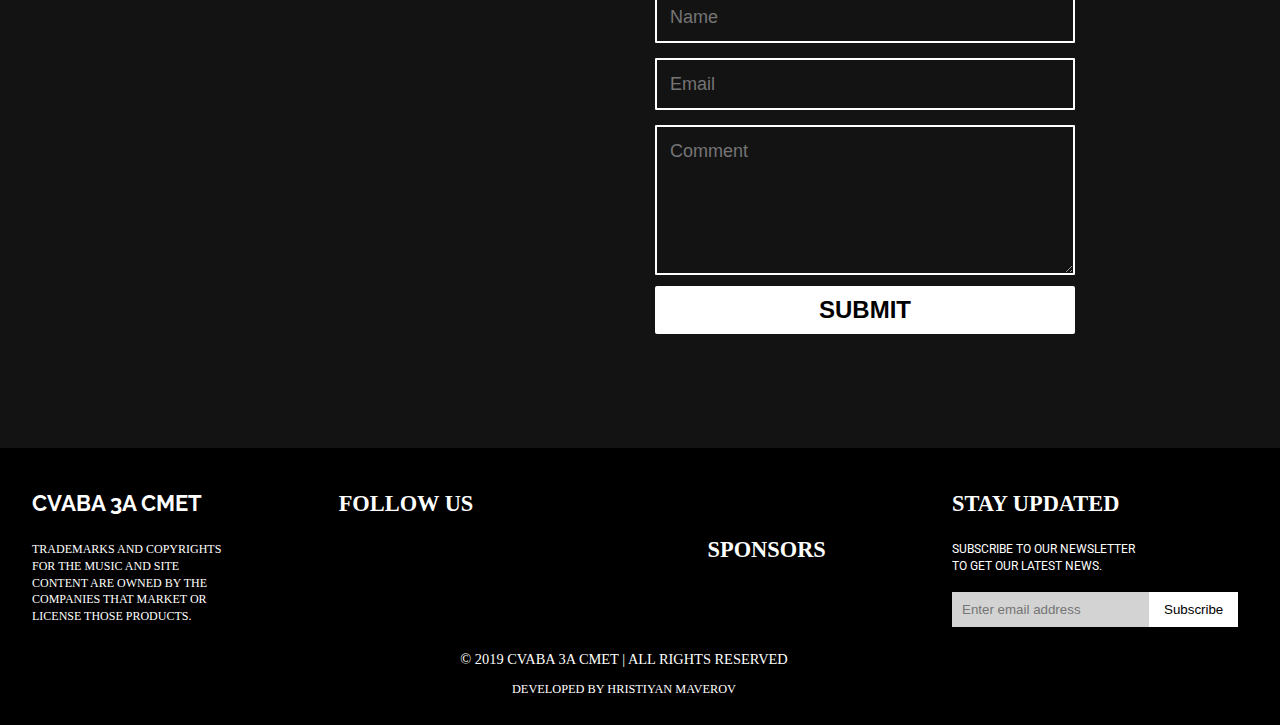
==== commit 35a66bee: "SEO-related updates and improvements" ====
--- a/index.html
+++ b/index.html
@@ -8,7 +8,11 @@
     <link rel="icon" type="image/png" sizes="32x32" href="/favicon-32x32.png">
     <link rel="icon" type="image/png" sizes="16x16" href="/favicon-16x16.png">
     <link rel="manifest" href="/site.webmanifest">
-    <title>CVABA 3A CMET | Официален уебсайт</title>
+    <title>CVABA 3A CMET | Официален уебсайт // SLAVA ZA SMET | Official Band Website</title>
+	<meta name="description" content="Official website for the bulgarian rock band Slava Za Smet. 
+	Leading band member is Rossen Tenev (aka Rosen Tenev). Designed by Hristiyan Maverov. Maverov Ventures. HM Capital. Rock Band Haskovo.
+	Официален уебсайт на рок бандата Слава За Смет на Росен Тенев. Сайта е разработен от Християн Маверов и Maverov Ventures и Maverov Media.">
+	<meta name="keywords" content="slava za smet, слава за смет, rock band, haskovo, bulgaria, Rossen Tenev, Rosen Tenev, Hristiyan Maverov, Maverov Ventures">
     <!-- Font Awesome Dependancy -->
     <script src="https://kit.fontawesome.com/1f704fead3.js"></script>
     <!-- CSS Stylesheet -->
--- a/styles.css
+++ b/styles.css
@@ -2,6 +2,7 @@
 @import url(//db.onlinewebfonts.com/c/5d35a36bacbab824395170f9d9d949ea?family=IndustryW00-Book);
 @import url(//db.onlinewebfonts.com/c/bf9f5d50c1b928ff21436517a1a95ad9?family=Proxima+Nova);
 @import url('https://fonts.googleapis.com/css?family=Roboto&display=swap');
+@import url('https://fonts.googleapis.com/css?family=Nanum+Gothic&display=swap');
 
 @font-face {font-family: "IndustryW00-Book";
     src: url("//db.onlinewebfonts.com/t/5d35a36bacbab824395170f9d9d949ea.eot");
@@ -266,7 +267,8 @@
 }
 
 .group-info {
-    font-family: "Proxima Nova";
+    /* font-family: "Proxima Nova"; */
+    font-family: 'Nanum Gothic', sans-serif !important;
     line-height: 1.5rem;
     color: white;
     /* grid-row: 1 / span 1; */
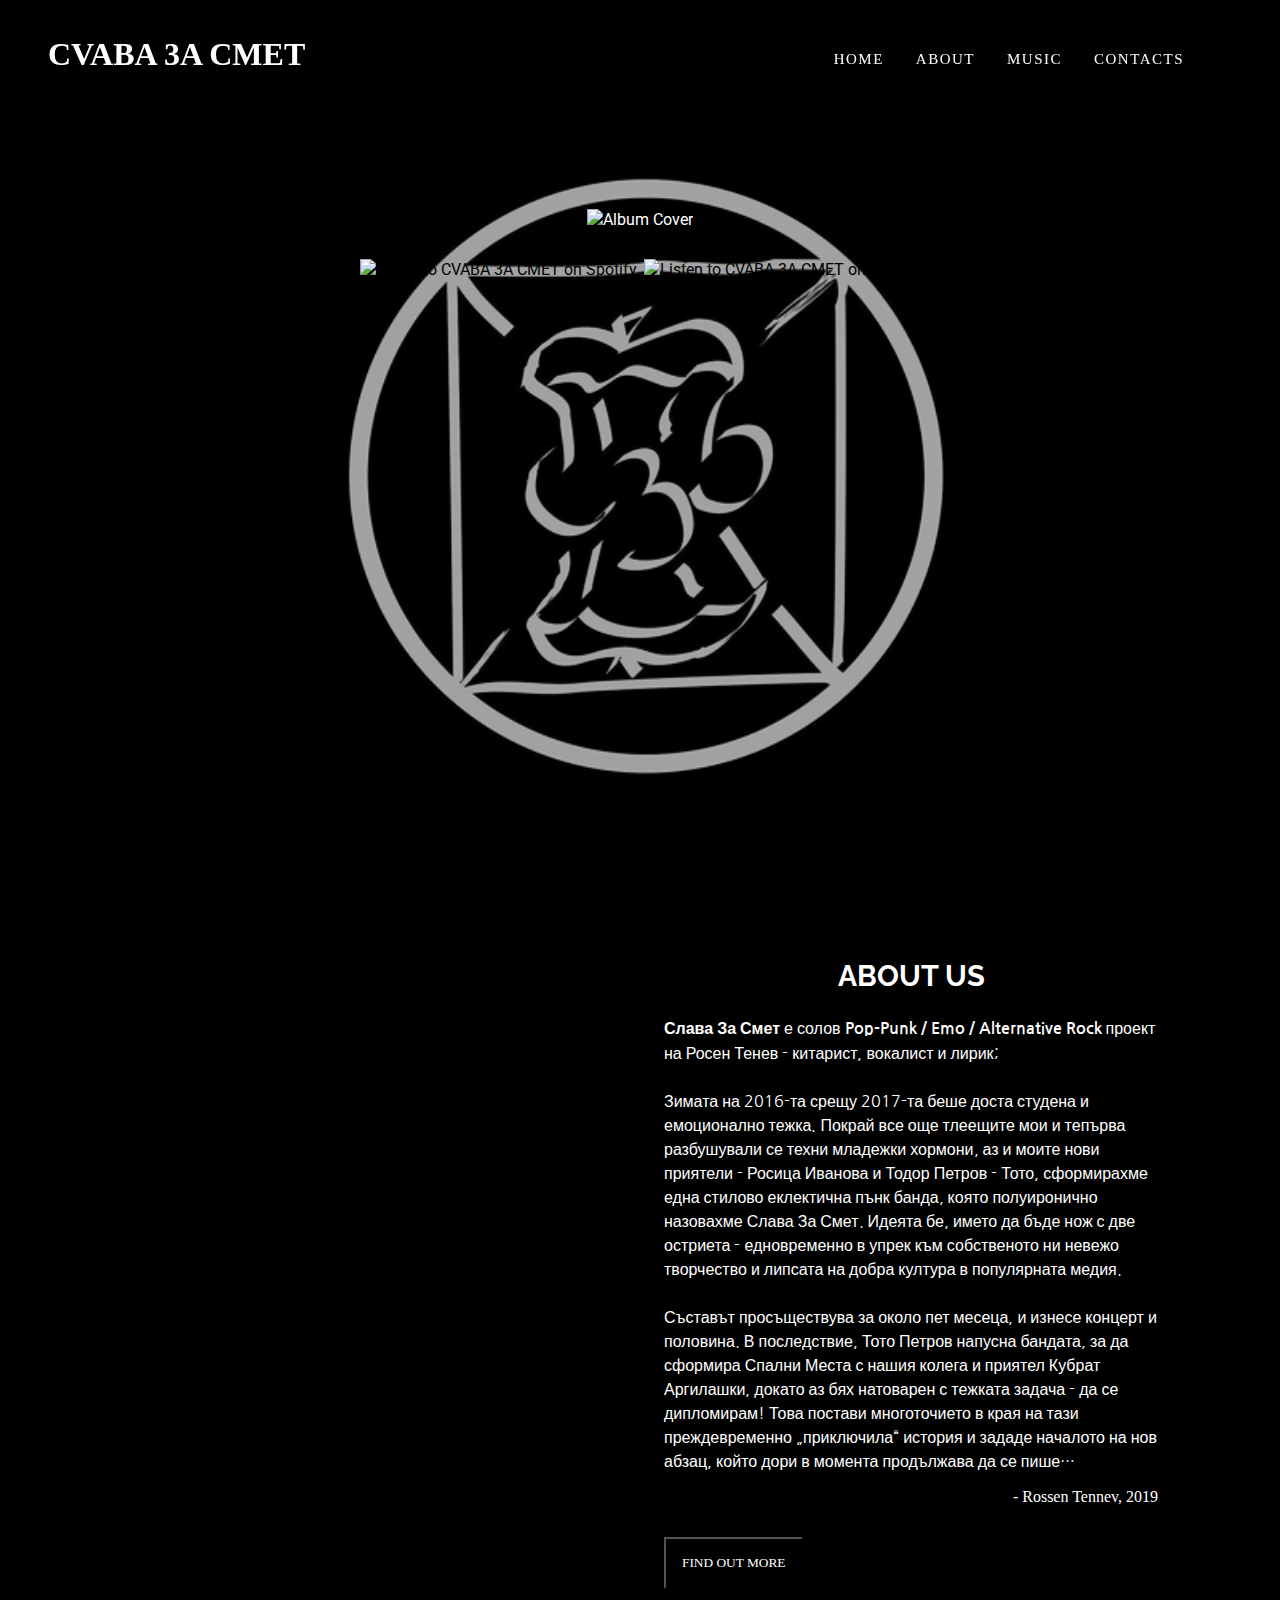
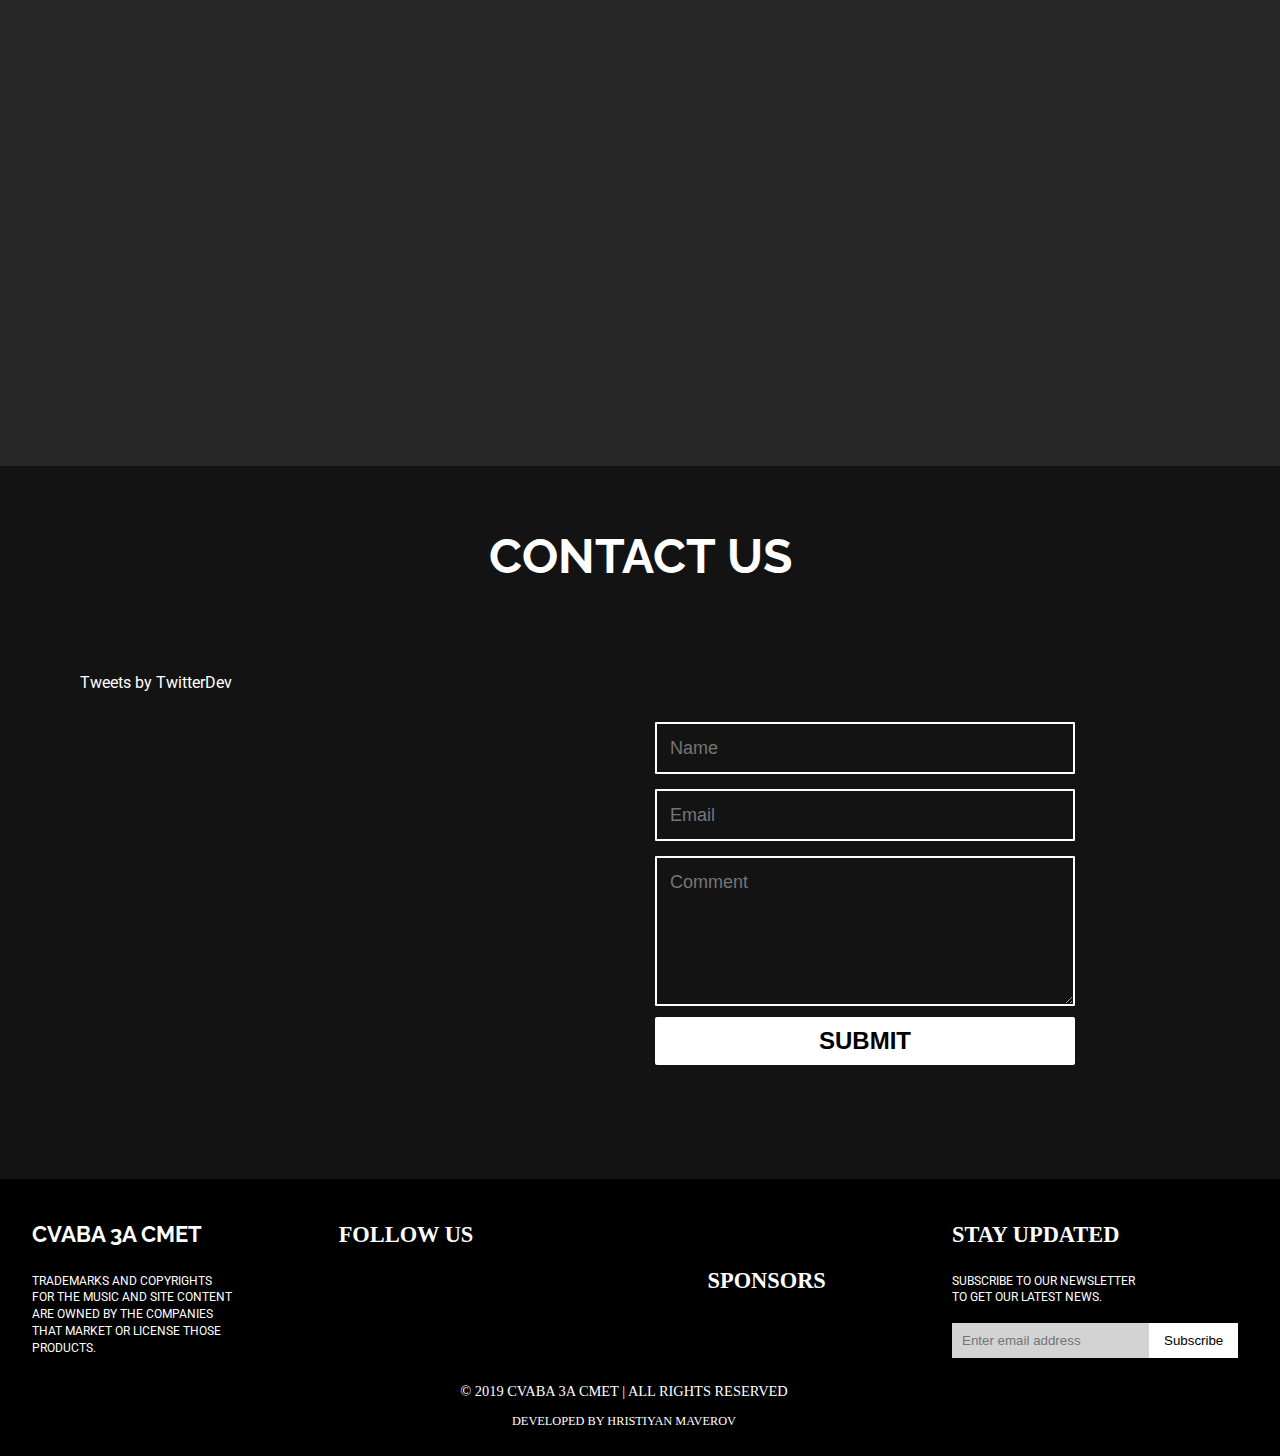
==== commit fb461e5b: "Responsive menu added" ====
--- a/index.html
+++ b/index.html
@@ -10,13 +10,16 @@
     <link rel="manifest" href="/site.webmanifest">
     <title>CVABA 3A CMET | Официален уебсайт // SLAVA ZA SMET | Official Band Website</title>
 	<meta name="description" content="Official website for the bulgarian rock band Slava Za Smet. 
-	Leading band member is Rossen Tenev (aka Rosen Tenev). Designed by Hristiyan Maverov. Maverov Ventures. HM Capital. Rock Band Haskovo.
-	Официален уебсайт на рок бандата Слава За Смет на Росен Тенев. Сайта е разработен от Християн Маверов и Maverov Ventures и Maverov Media.">
+	Leading band member is Rossen Tenev (aka Rosen Tenev). Designed and developed by Hristiyan Maverov (software engineer / dev). Maverov Ventures. HM Capital. Rock Band Haskovo.
+	Официален уебсайт на рок бандата Слава За Смет на Росен Тенев. Сайта е разработен от Християн Маверов и Maverov Ventures и Maverov Media. 
+	CVABA 3A CMET Hristiyan Maverov Hristian Maverov Maverov Media Slava za smet slava za smet maverov ventures Maverov Ventures Maverov Consulting Maverov Media слава за смет rossen tenev rosen tenev росен тенев">
 	<meta name="keywords" content="slava za smet, слава за смет, rock band, haskovo, bulgaria, Rossen Tenev, Rosen Tenev, Hristiyan Maverov, Maverov Ventures">
     <!-- Font Awesome Dependancy -->
     <script src="https://kit.fontawesome.com/1f704fead3.js"></script>
     <!-- CSS Stylesheet -->
+    
     <link rel="stylesheet" href="styles.css" />
+    <link rel="stylesheet" href="https://unpkg.com/flickity@2/dist/flickity.min.css">
     <!-- Font License -->
     <link href="//db.onlinewebfonts.com/c/05289e866fe7e1e99d27a7a31f8d3b66?family=Trattatello" rel="stylesheet" type="text/css"/>
     <link href="//db.onlinewebfonts.com/c/70bbafa413a4a6fc028125a7a06d8103?family=Proxima+Nova" rel="stylesheet" type="text/css"/>
@@ -35,6 +38,8 @@
             <li><a href="#music">Music</a></li>
             <li><a href="#contacts">Contacts</a></li>
         </ul>
+
+        <div class="toggleMenu"><i class="fas fa-bars"></i></div>
     </nav>
 
     <div class="banner">
@@ -69,8 +74,8 @@
                 <p><b>Слава За Смет</b> е солов <b>Pop-Punk / Emo / Alternative Rock</b> проект на Росен Тенев - китарист, вокалист и лирик;<br />
                     <br />
                     Зимата на 2016-та срещу 2017-та беше доста студена и емоционално тежка. Покрай все още тлеещите мои и тепърва разбушували се техни младежки хормони, аз и моите нови приятели - Росица Иванова и Тодор Петров - Тото, сформирахме една стилово еклектична пънк банда, която полуиронично назовахме Слава За Смет. Идеята бе, името да бъде нож с две остриета - едновременно в упрек към собственото ни невежо творчество и липсата на добра култура в популярната медия.<br /><br />Съставът просъществува за около пет месеца, и изнесе концерт и половина. В последствие, Тото Петров напусна бандата, за да сформира Спални Места с нашия колега и приятел Кубрат Аргилашки, докато аз бях натоварен с тежката задача - да се дипломирам! Това постави многоточието в края на тази преждевременно „приключила“ история и зададе началото на нов абзац, който дори в момента продължава да се пише…</p>
-                <p class="author-signature">- Rossen Tenev, 2019</p>
-                <a href="#tour"><button class="more">Find out more</button></a> 
+                <p class="author-signature">- Rossen Tennev, 2019</p>
+                <a href="#music"><button class="more">Find out more</button></a> 
             </div>
         </div>
         
@@ -79,7 +84,7 @@
 <!-- END OF ABOUT -->
 
 <!-- TOUR DATES SECTION -->
-<section id="tour" class="bg-dark">
+<!-- <section id="tour" class="bg-dark">
     <div class="container">
         <h1 class="l-heading text-center pt-1">TOUR DATES</h1>
         <div class="tour-table" class="mt-1">
@@ -100,16 +105,18 @@
                 <a href="" class="buy-tickets">Tickets</a>
             </div>
     </div>
-</section>
+</section> -->
 <!-- END OF TOUR DATES SECTION -->
 
 <!-- MUSIC -->
-<section id="music">
-    <div class="container">
-            <h1 class="l-heading">MUSIC</h1>
-        <div class="music-playlist">
-                <iframe width="560" height="315" src="https://www.youtube.com/embed/4a1iFio1Ii4" frameborder="0" allow="accelerometer; autoplay; encrypted-media; gyroscope; picture-in-picture" allowfullscreen></iframe>  
-        </div>
+<section id="music" class="bg-dark">
+    <h1 class="m-heading">MUSIC</h1>
+    <div class="main-carousel">
+        <div class="carousel-cell"><iframe width="560" height="415" src="https://www.youtube.com/embed/hJVP7Gk1wVs" frameborder="0" allow="accelerometer; autoplay; encrypted-media; gyroscope; picture-in-picture" allowfullscreen></iframe></div>
+        <div class="carousel-cell"><iframe width="560" height="415" src="https://www.youtube.com/embed/K46PeWOnzJs" frameborder="0" allow="accelerometer; autoplay; encrypted-media; gyroscope; picture-in-picture" allowfullscreen></iframe></div>
+        <div class="carousel-cell"><iframe width="560" height="415" src="https://www.youtube.com/embed/KposF7FT8e8" frameborder="0" allow="accelerometer; autoplay; encrypted-media; gyroscope; picture-in-picture" allowfullscreen></iframe></div>
+        <div class="carousel-cell"><iframe width="560" height="415" src="https://www.youtube.com/embed/x3OnBk9XoOI" frameborder="0" allow="accelerometer; autoplay; encrypted-media; gyroscope; picture-in-picture" allowfullscreen></iframe></div>
+        <div class="carousel-cell"><iframe width="560" height="415" src="https://www.youtube.com/embed/XSpuFxWh20k" frameborder="0" allow="accelerometer; autoplay; encrypted-media; gyroscope; picture-in-picture" allowfullscreen></iframe></div>
     </div>
 </section>
 <!-- END OF MUSIC -->
@@ -173,7 +180,7 @@
           </div>
           <div class="lower-footer">
                 <p class="copyright">&copy; 2019 CVABA 3A CMET  |   All Rights Reserved<br /><p></p>
-                <p class="dev">Developed by <a href="mailto:maverov@gmail.com">Hristiyan Maverov</a></p>
+                <p class="dev">Developed by <a href="https://www.linkedin.com/in/maverov/" target="_blank">Hristiyan Maverov</a></p>
           </div>
           
 </footer>
@@ -184,7 +191,8 @@
 integrity="sha256-FgpCb/KJQlLNfOu91ta32o/NMZxltwRo8QtmkMRdAu8="
 crossorigin="anonymous"></script>
 
-<script src="js/main.js"></script>
+<script type="text/javascript" src="js/main.js"></script>
+
 <script type='text/javascript' src='Auz-Bug-92fb1fb/bug-min.js'></script>
 		<script type='text/javascript'>
 			// default fruit fly bug:
@@ -198,5 +206,7 @@
 		</script>
 <script src="https://maps.googleapis.com/maps/api/js?key=AIzaSyDoZg2Es_GrQHZf_52j2-xZ3cTfBCR0HII&callback=initMap"
 async defer></script>
+<script src="https://unpkg.com/flickity@2/dist/flickity.pkgd.min.js"></script>
+<script type="text/javascript" src="carousel.js"></script>
 </body>
 </html>--- a/styles.css
+++ b/styles.css
@@ -164,12 +164,26 @@
     margin-right: 2rem;
 }
 
+.toggleMenu {
+    display: none;
+}
+
 #navbar ul li a:hover {
     color: lightgray;
     border-bottom: 1px solid lightgray;
     padding-bottom: 0.3rem;
 }
 
+@media only screen and (max-width: 700px) {
+    #navbar ul {
+        display: none;
+    }
+
+    .toggleMenu {
+        display: block;
+        font-size: 1.7rem;
+    }
+  }
 /* HEADER */
 
 .header-photo {
@@ -395,15 +409,9 @@
 
 /* MUSIC */
 #music {
-    background-color: #000000;
+    background-color: #272727;
     min-height: 80vh;
-}
-
-.music-playlist {
-    display: flex;
-    justify-content: center;
-    padding-top: 4rem 0;
-    padding-bottom: 2rem;
+    padding-bottom: 6rem;
 }
 
 #music h1 {
@@ -412,6 +420,19 @@
     padding-bottom: 2rem;
 }
 
+.carousel-cell {
+    width: 100%; /* full width */
+    height: 360px; /* height of carousel */
+    margin-right: 10px;
+    text-align: center;
+}
+
+.m-heading {
+    font-family: 'Raleway';
+    font-size: 3rem;
+    line-height: 1.1;
+    font-weight: bold;
+}
 /* END OF MUSIC */
 
 /* CONTACTS */
@@ -544,7 +565,6 @@
     color: white;
     max-width: 200px;
     font-size: 0.75rem;
-    font-family: "IndustryW00-Book";
     /* font-family: "Proxima Nova"; */
 }
 
@@ -640,11 +660,37 @@
 }
 
 @media only screen and (max-width: 600px) {
+    footer {
+        flex-direction: column;
+        justify-content: center;
+    }
+
     .ft-main-item {
       width: 100%;
       margin-bottom: 2rem;
     }
 
+    .ft-band-paragraph {
+        max-width: none;
+        padding-bottom: 1rem;
+    }
+
+    .social-icons {
+        max-width: 320px;
+    }
+
+    .lower-footer {
+        padding-top: 1.7rem;
+    }
+
+    .copyright {
+        padding-top: 2rem;
+    }
+
+    .dev {
+        padding-top: 1rem;
+    }
+
     .lower-footer {
         text-align: center;
         padding: 0;
@@ -653,7 +699,20 @@
     .sponsors img {
         display: block;
         padding-bottom: 1rem;
-        padding-left: 9rem;
+        text-align: center;
+        margin: 0 auto;
+    }
+
+    .ft-main-item {
+        text-align: center;
+        justify-content: center;
+        margin: 0 auto;
+    }
+
+    .sponsors {
+        padding: 2rem 0;
+        text-align: center;
+        justify-content: center;
     }
 
     form, .subs {
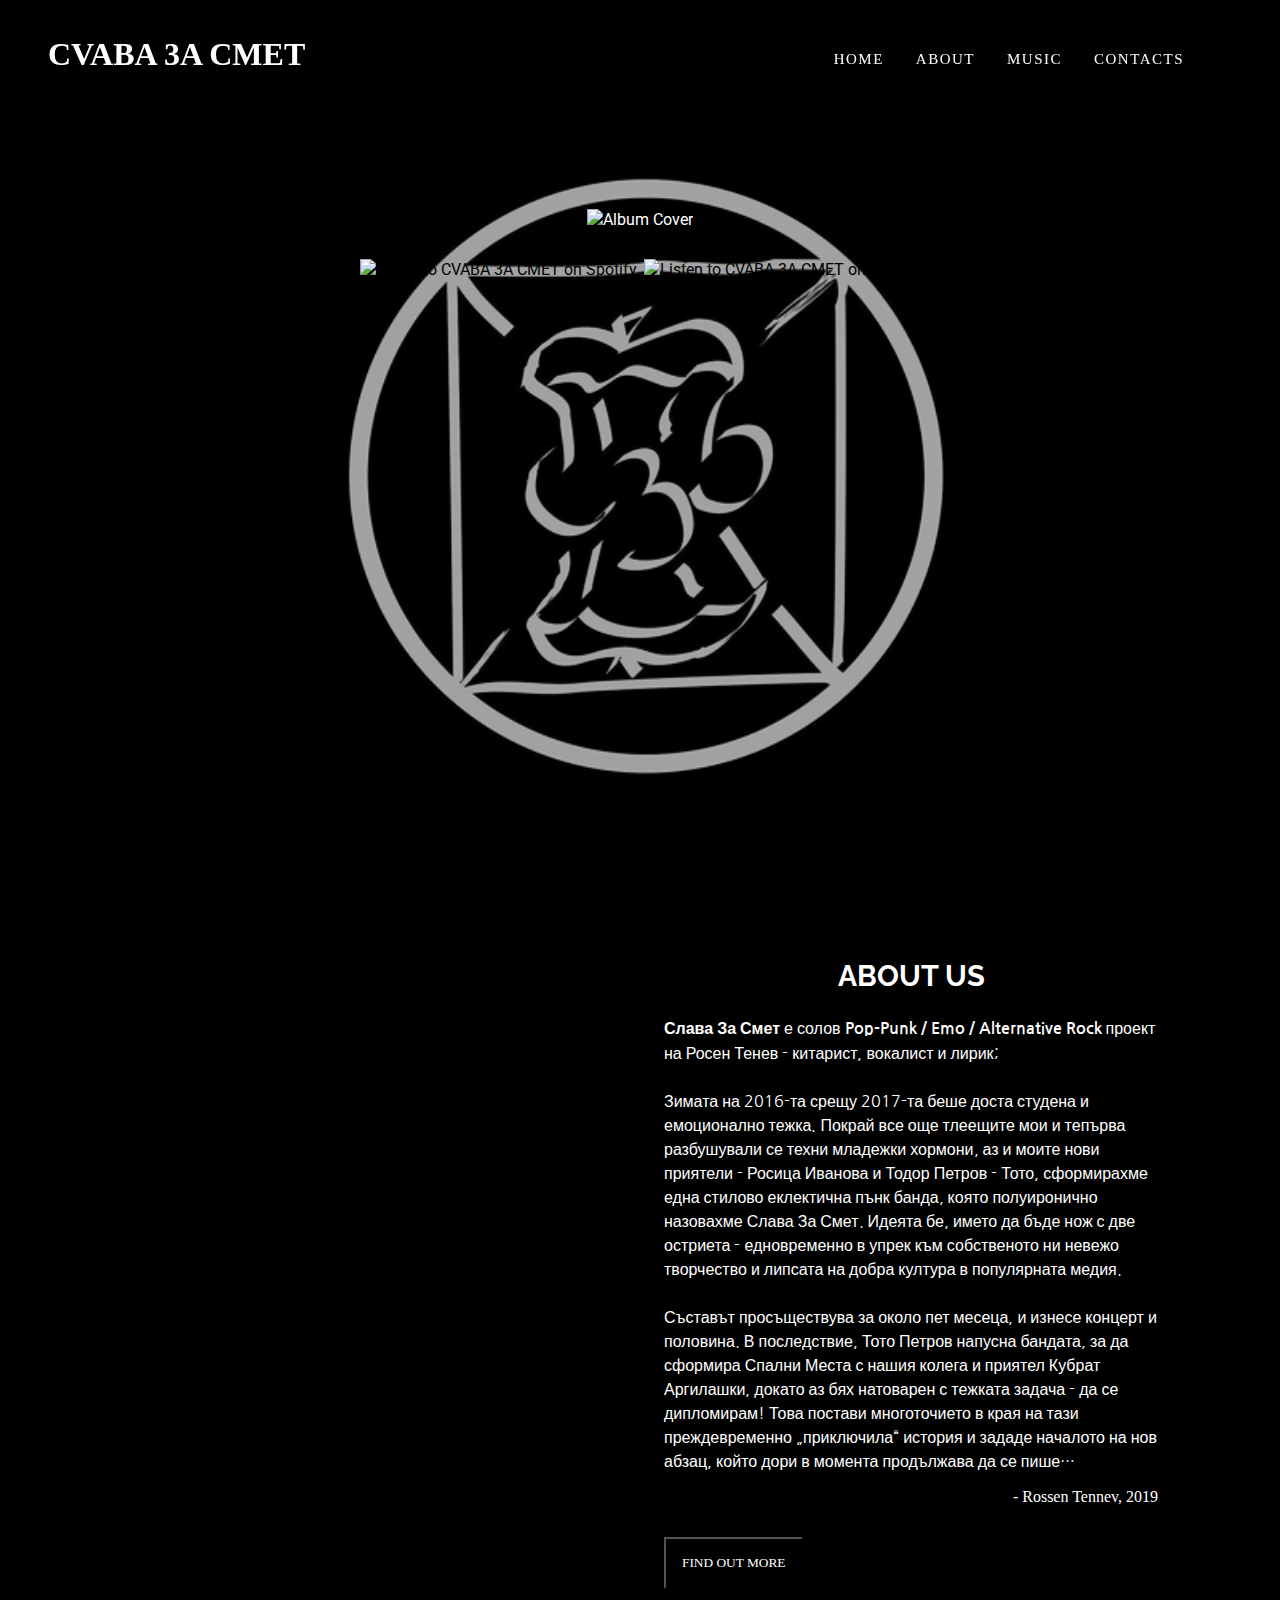
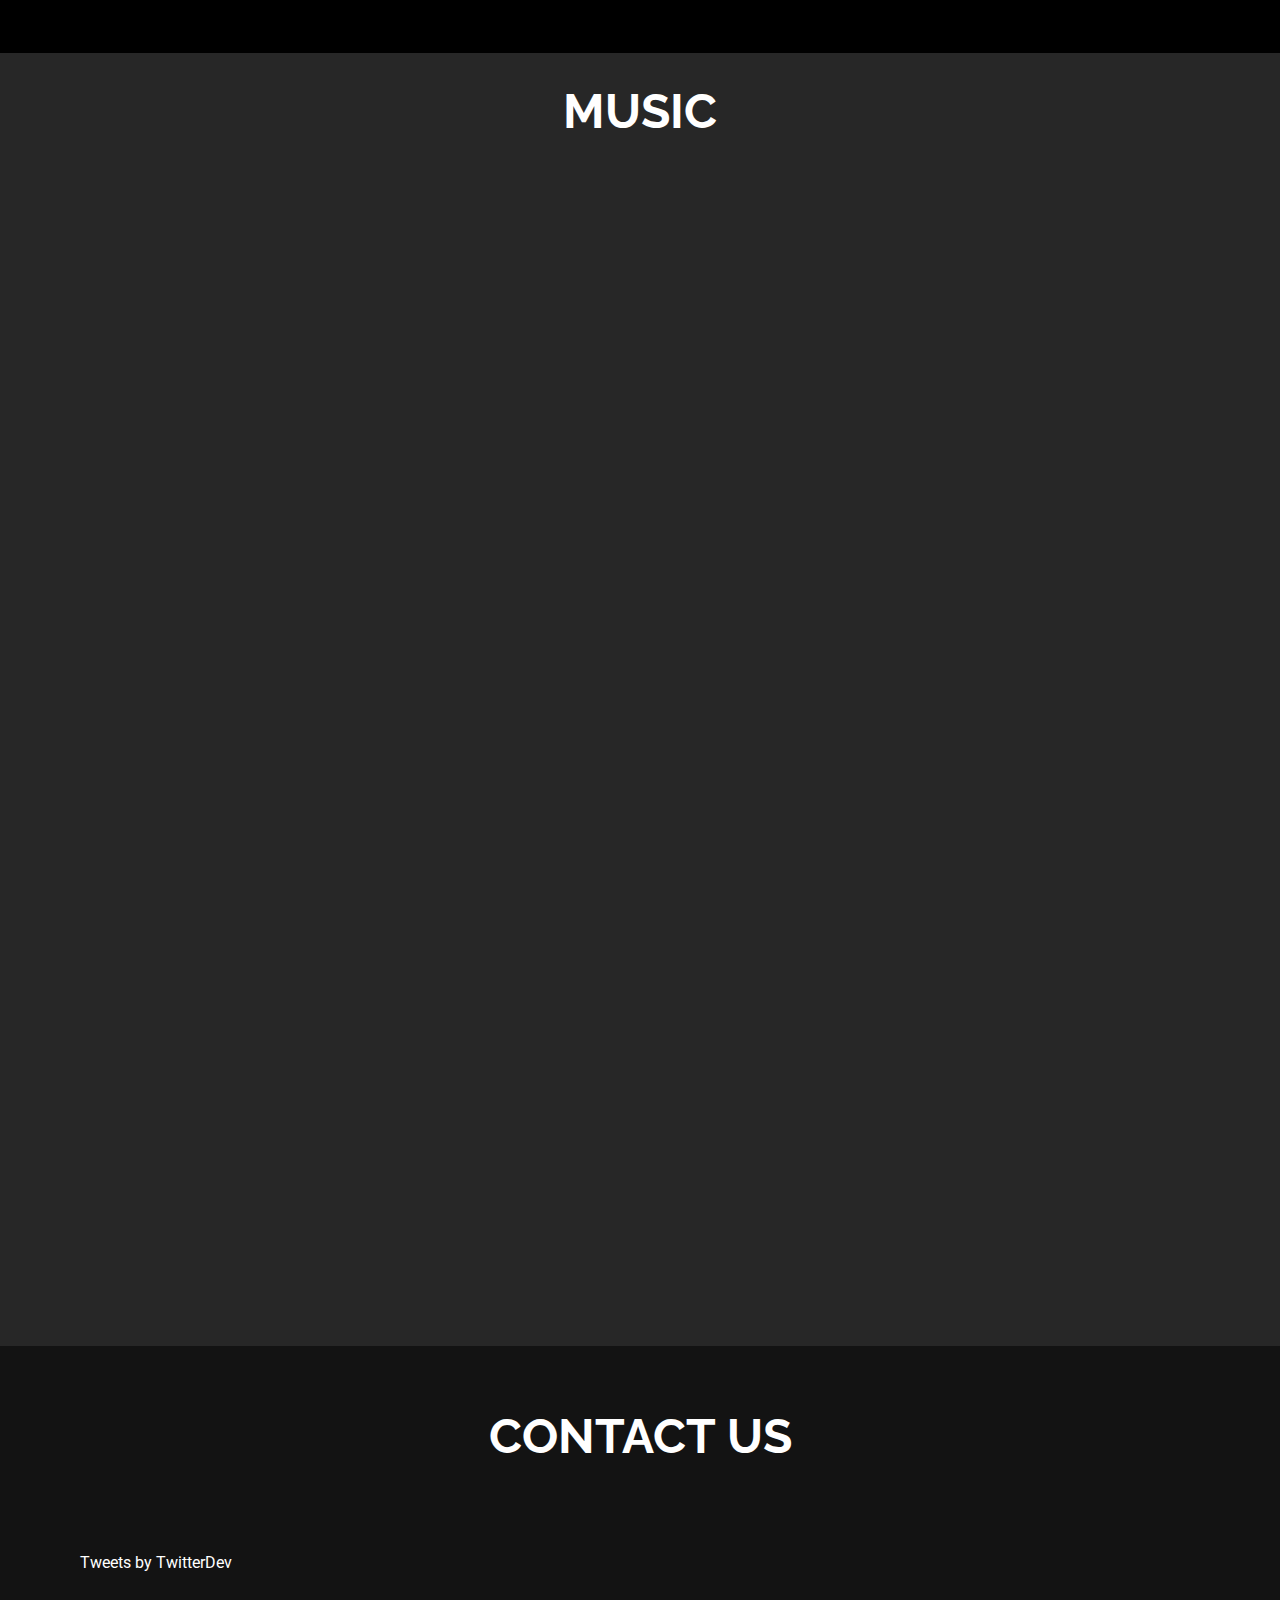
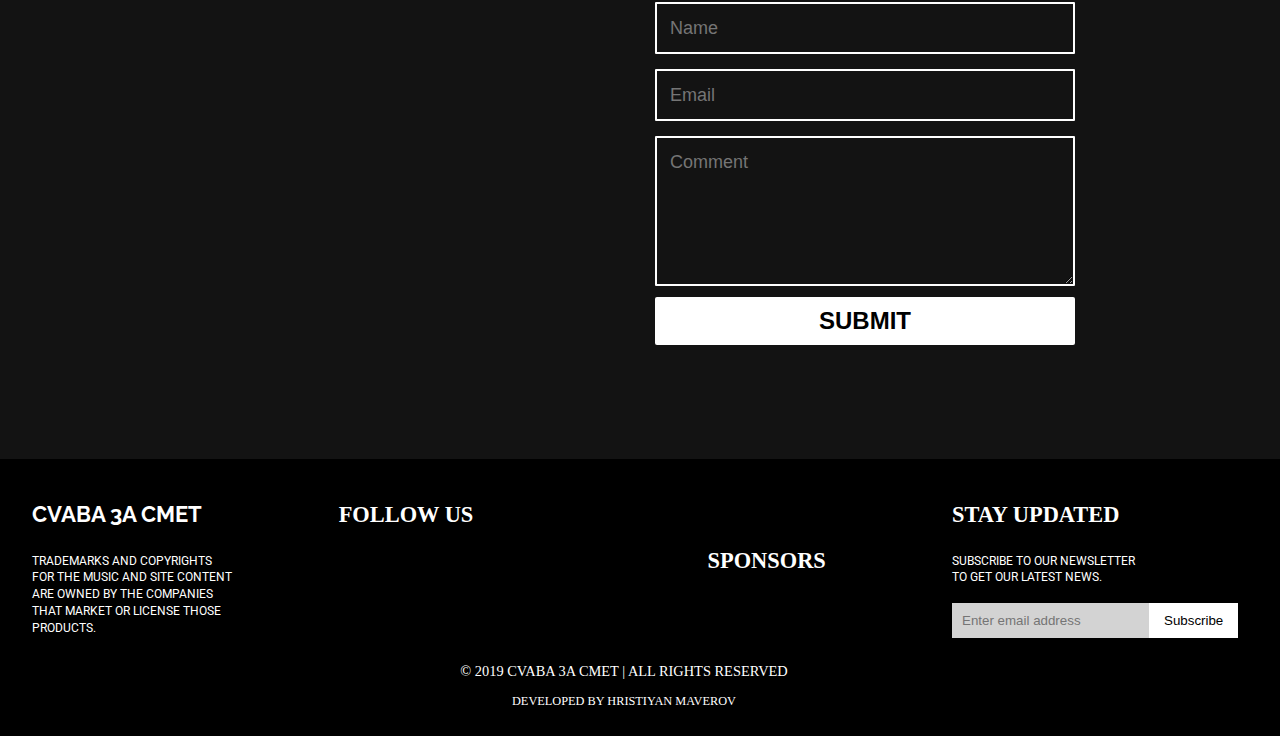
==== commit f1227dbc: "Video section improved" ====
--- a/index.html
+++ b/index.html
@@ -115,8 +115,7 @@
         <div class="carousel-cell"><iframe width="560" height="415" src="https://www.youtube.com/embed/hJVP7Gk1wVs" frameborder="0" allow="accelerometer; autoplay; encrypted-media; gyroscope; picture-in-picture" allowfullscreen></iframe></div>
         <div class="carousel-cell"><iframe width="560" height="415" src="https://www.youtube.com/embed/K46PeWOnzJs" frameborder="0" allow="accelerometer; autoplay; encrypted-media; gyroscope; picture-in-picture" allowfullscreen></iframe></div>
         <div class="carousel-cell"><iframe width="560" height="415" src="https://www.youtube.com/embed/KposF7FT8e8" frameborder="0" allow="accelerometer; autoplay; encrypted-media; gyroscope; picture-in-picture" allowfullscreen></iframe></div>
-        <div class="carousel-cell"><iframe width="560" height="415" src="https://www.youtube.com/embed/x3OnBk9XoOI" frameborder="0" allow="accelerometer; autoplay; encrypted-media; gyroscope; picture-in-picture" allowfullscreen></iframe></div>
-        <div class="carousel-cell"><iframe width="560" height="415" src="https://www.youtube.com/embed/XSpuFxWh20k" frameborder="0" allow="accelerometer; autoplay; encrypted-media; gyroscope; picture-in-picture" allowfullscreen></iframe></div>
+    
     </div>
 </section>
 <!-- END OF MUSIC -->
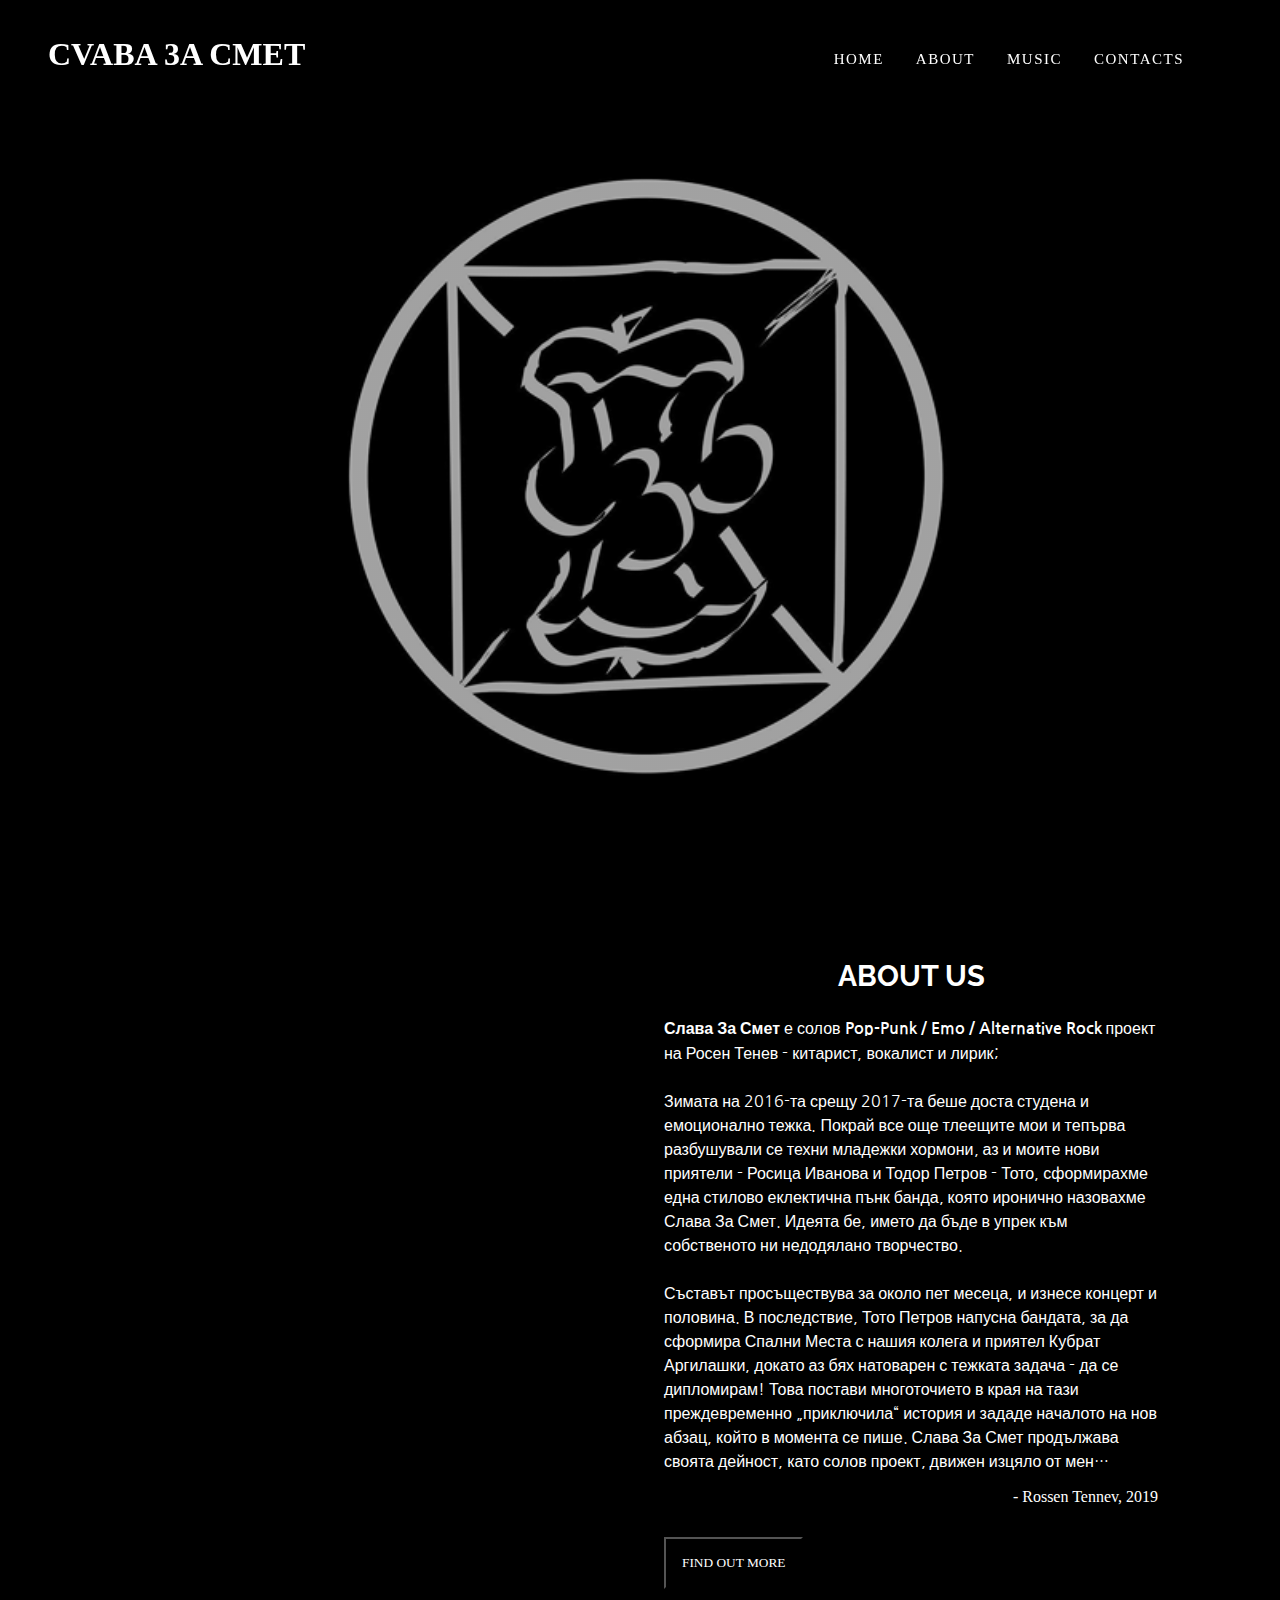
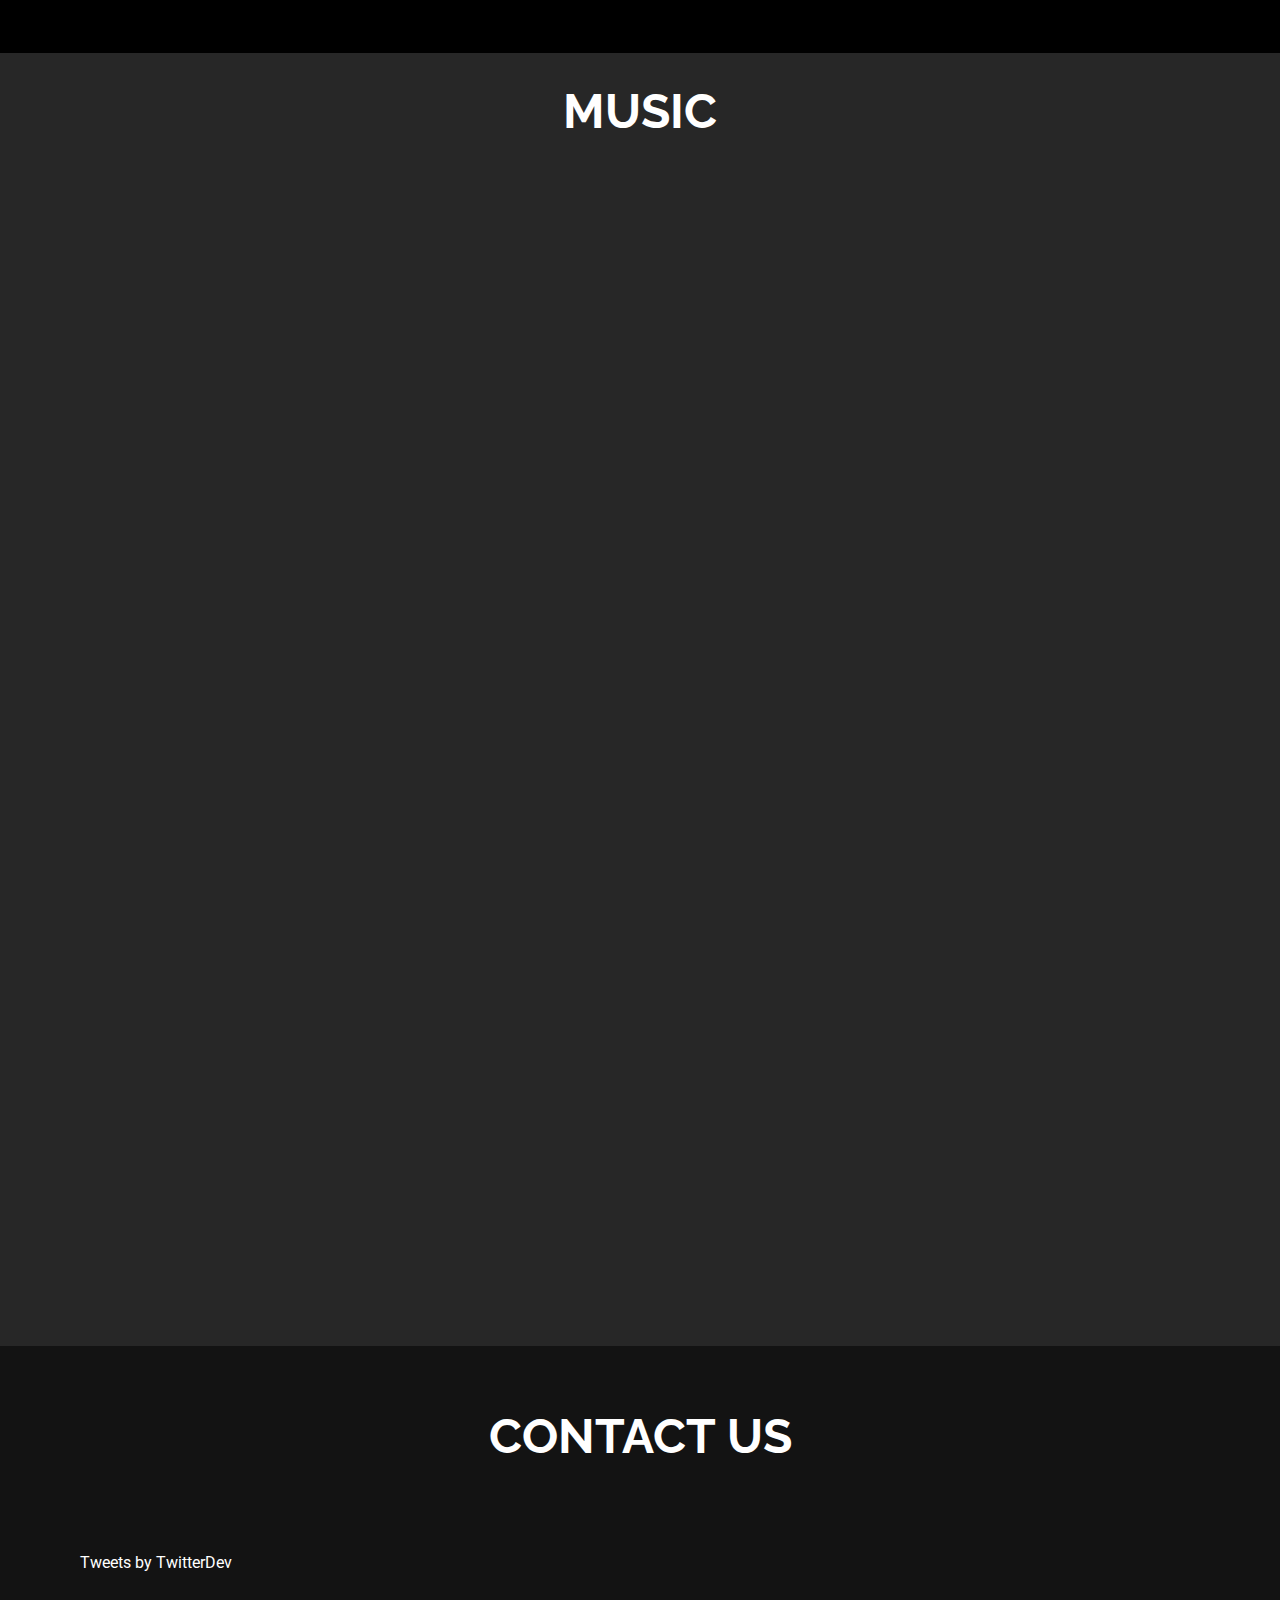
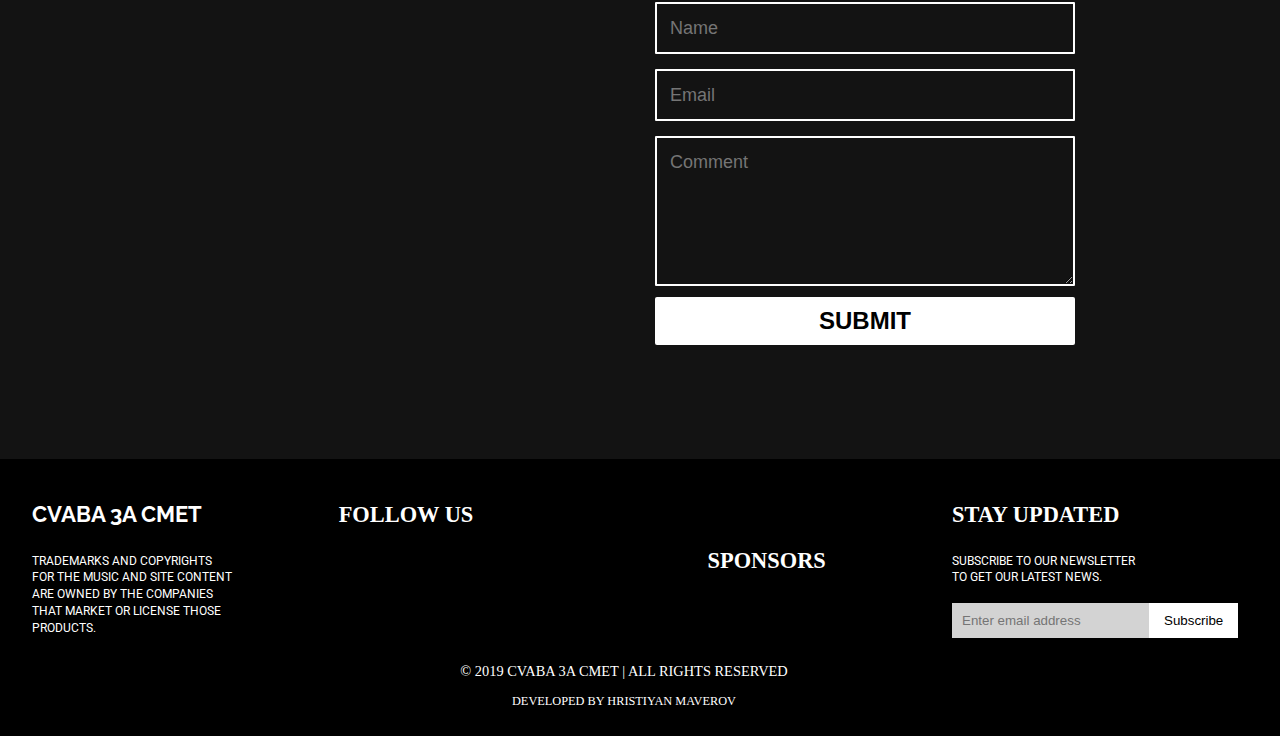
==== commit 738b5ca4: "Final changes to the layout" ====
--- a/index.html
+++ b/index.html
@@ -44,14 +44,14 @@
 
     <div class="banner">
         <div class="landing-page">
-                <a class="album-link" href="https://slavazasmet.bandcamp.com/album/a-sincere-and-sad-single" target="_blank"><img src="https://f4.bcbits.com/img/a3439682393_16.jpg" alt="Album Cover" class="album-cover"></a>
-        </div>
-    </div>
-
-    <div class="social-buttons">
+                <!-- <a class="album-link" href="https://slavazasmet.bandcamp.com/album/a-sincere-and-sad-single" target="_blank"><img src="https://f4.bcbits.com/img/a3439682393_16.jpg" alt="Album Cover" class="album-cover"></a> -->
+        </div>
+    </div>
+
+    <!-- <div class="social-buttons">
         <img width="120px" height="45px" src="http://www.yokomiwa.com/wp-content/uploads/2019/02/listen-on-spotify.png" alt="Listen to CVABA 3A CMET on Spotify ">
         <img width="130px" height="45px" src="https://i1.wp.com/www.aaronzapata.com/wp-content/uploads/2015/11/itunes-button.png?fit=1005%2C368&ssl=1" alt="Listen to CVABA 3A CMET on iTunes ">
-    </div>
+    </div> -->
 
 
     <div class="scroll-down">
@@ -73,7 +73,18 @@
                 <h1>About Us</h1>
                 <p><b>Слава За Смет</b> е солов <b>Pop-Punk / Emo / Alternative Rock</b> проект на Росен Тенев - китарист, вокалист и лирик;<br />
                     <br />
-                    Зимата на 2016-та срещу 2017-та беше доста студена и емоционално тежка. Покрай все още тлеещите мои и тепърва разбушували се техни младежки хормони, аз и моите нови приятели - Росица Иванова и Тодор Петров - Тото, сформирахме една стилово еклектична пънк банда, която полуиронично назовахме Слава За Смет. Идеята бе, името да бъде нож с две остриета - едновременно в упрек към собственото ни невежо творчество и липсата на добра култура в популярната медия.<br /><br />Съставът просъществува за около пет месеца, и изнесе концерт и половина. В последствие, Тото Петров напусна бандата, за да сформира Спални Места с нашия колега и приятел Кубрат Аргилашки, докато аз бях натоварен с тежката задача - да се дипломирам! Това постави многоточието в края на тази преждевременно „приключила“ история и зададе началото на нов абзац, който дори в момента продължава да се пише…</p>
+                    Зимата на 2016-та срещу 2017-та беше доста студена и емоционално тежка.
+Покрай все още тлеещите мои и тепърва разбушували се техни младежки
+хормони, аз и моите нови приятели - Росица Иванова и Тодор Петров - Тото,
+сформирахме една стилово еклектична пънк банда, която иронично назовахме
+Слава За Смет. Идеята бе, името да бъде в упрек към собственото ни
+недодялано творчество.<br /><br /> Съставът просъществува за около пет месеца, и изнесе
+концерт и половина. В последствие, Тото Петров напусна бандата, за да
+сформира Спални Места с нашия колега и приятел Кубрат Аргилашки, докато аз
+бях натоварен с тежката задача - да се дипломирам! Това постави
+многоточието в края на тази преждевременно „приключила“ история и зададе
+началото на нов абзац, който в момента се пише. Слава За Смет продължава
+своята дейност, като солов проект, движен изцяло от мен…</p>
                 <p class="author-signature">- Rossen Tennev, 2019</p>
                 <a href="#music"><button class="more">Find out more</button></a> 
             </div>
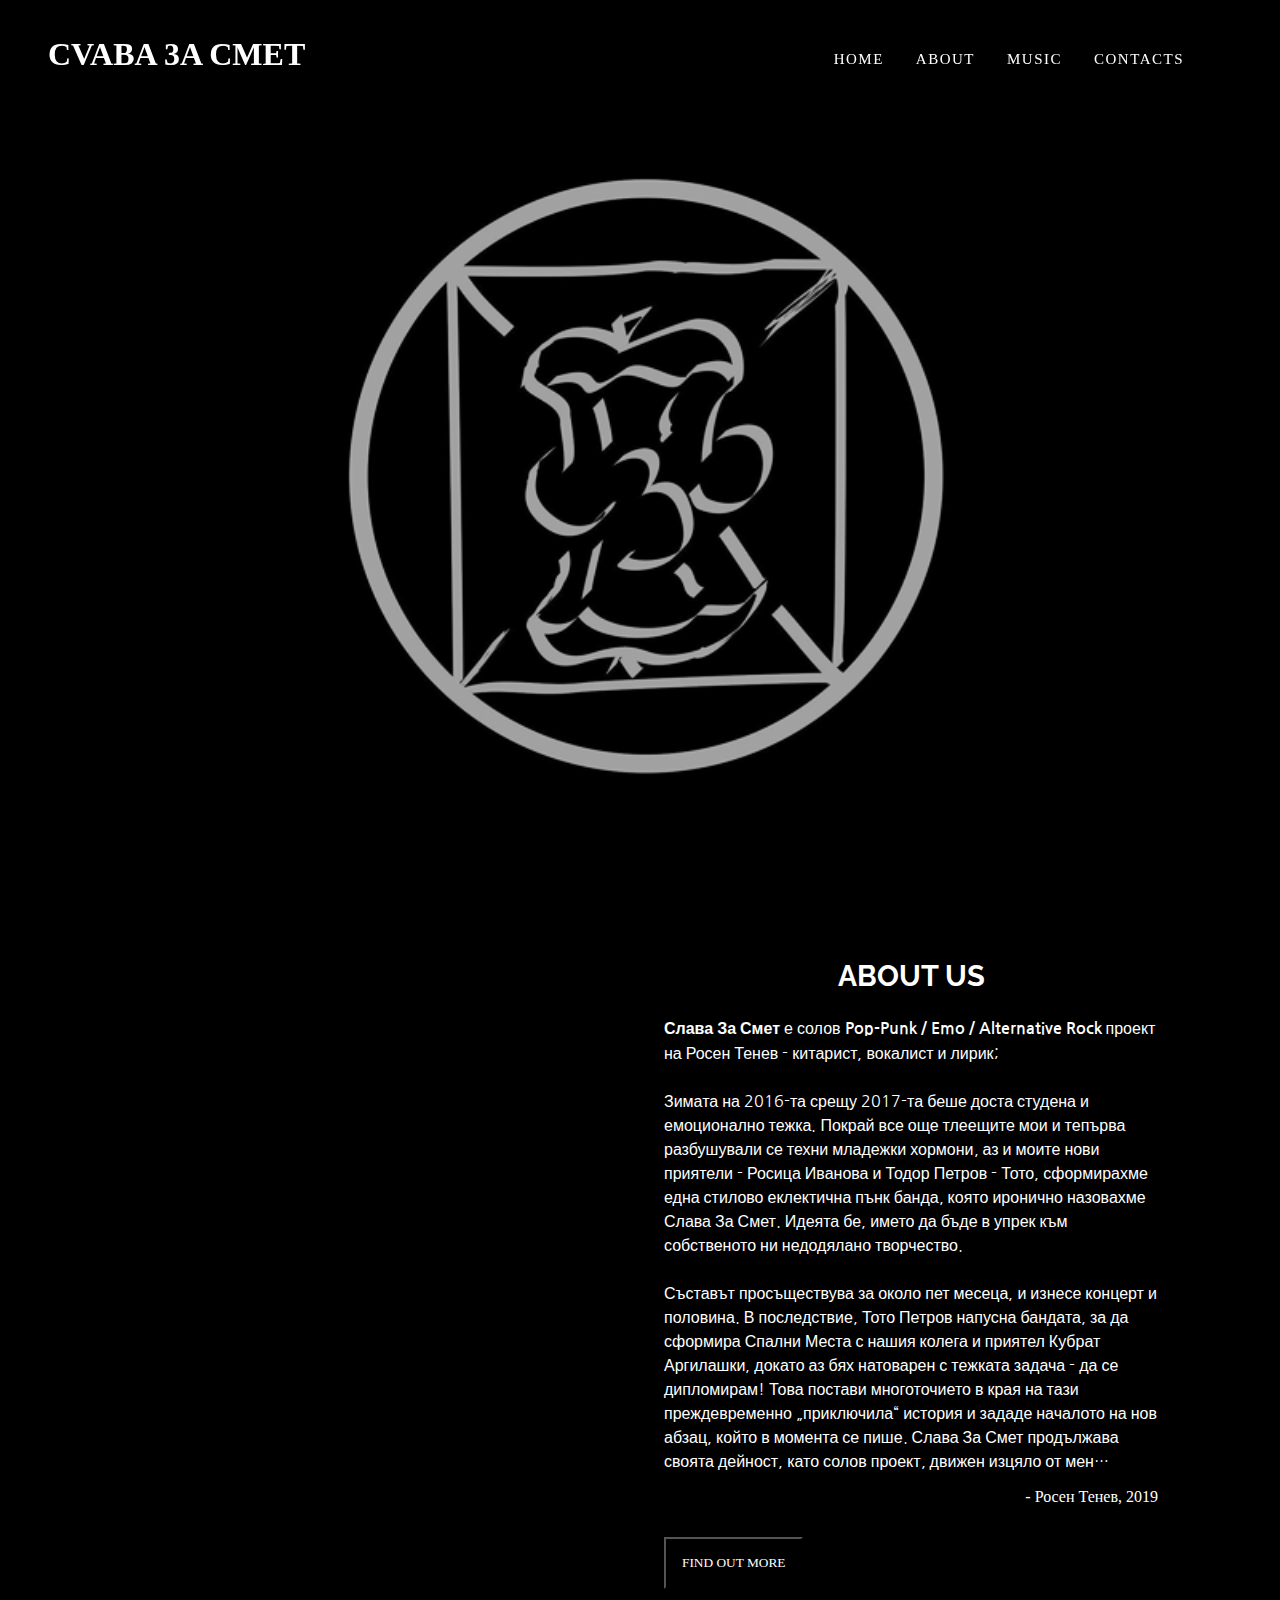
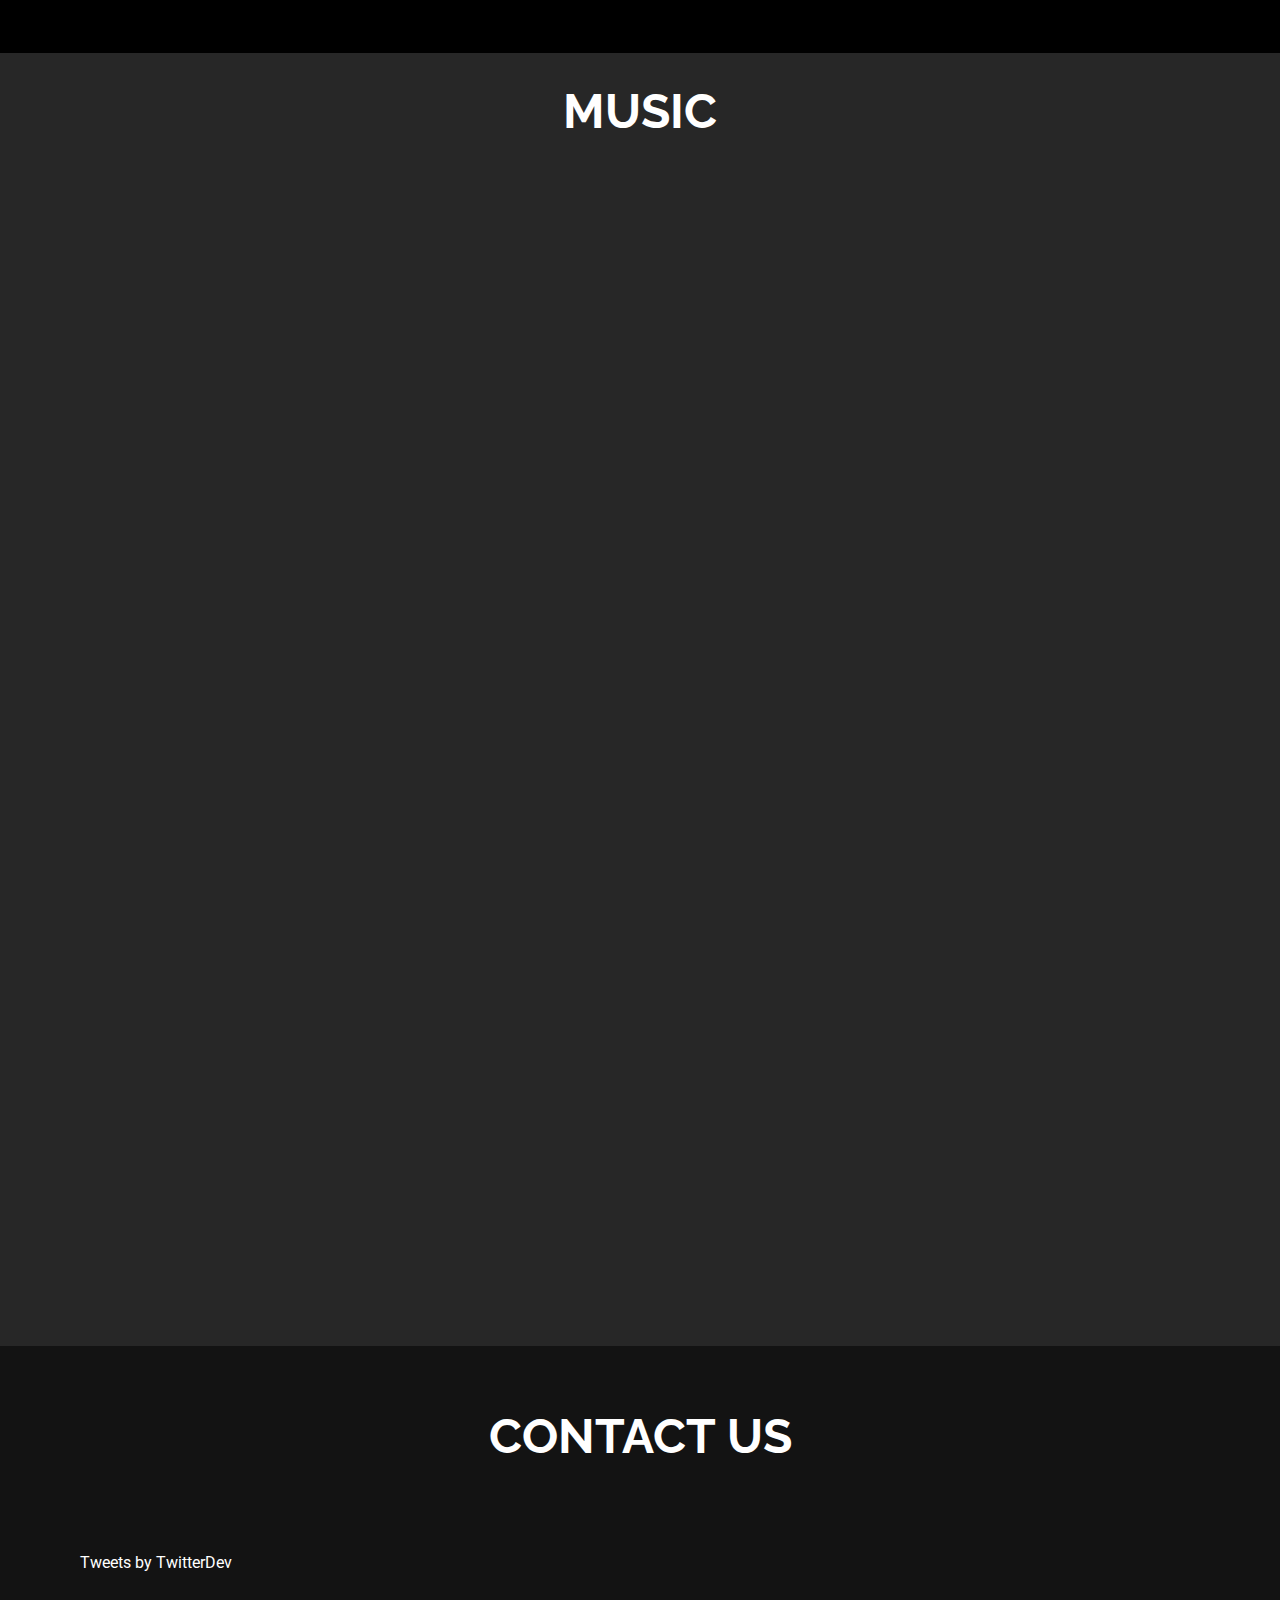
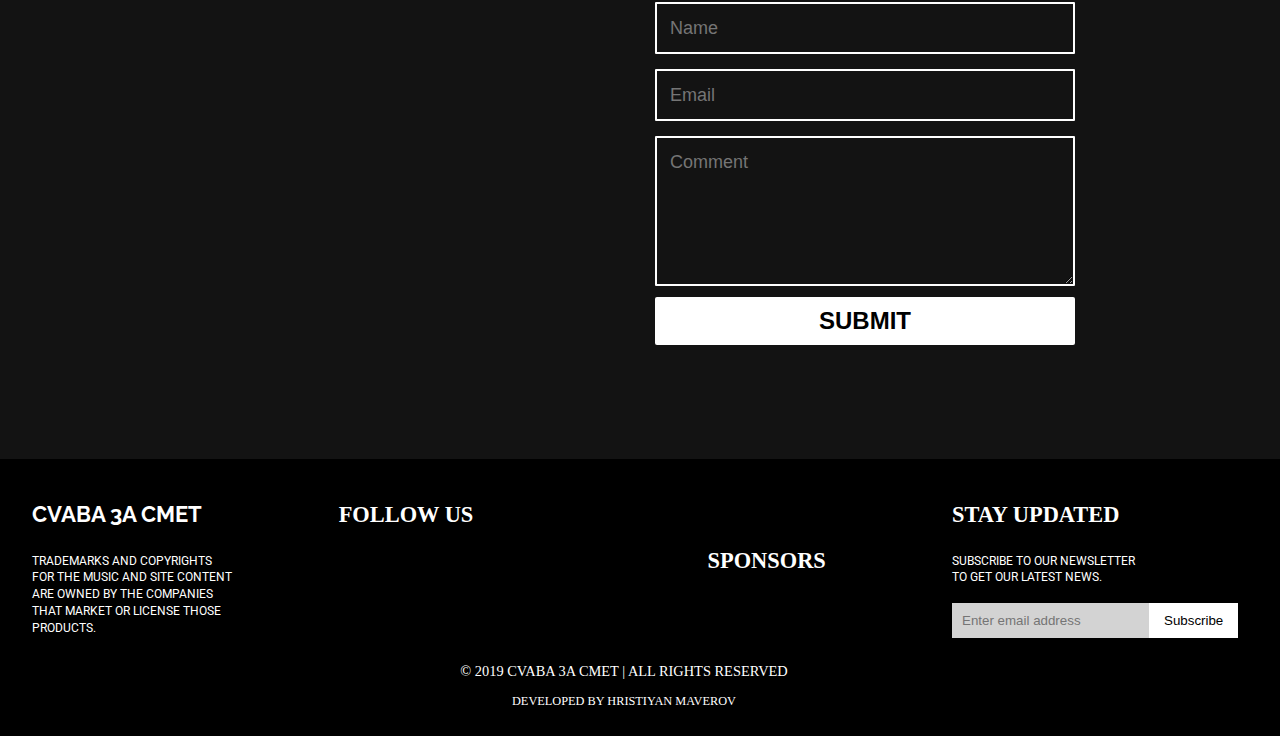
==== commit 30e1f89e: "bio changes" ====
--- a/index.html
+++ b/index.html
@@ -85,7 +85,7 @@
 многоточието в края на тази преждевременно „приключила“ история и зададе
 началото на нов абзац, който в момента се пише. Слава За Смет продължава
 своята дейност, като солов проект, движен изцяло от мен…</p>
-                <p class="author-signature">- Rossen Tennev, 2019</p>
+                <p class="author-signature">- Росен Тенев, 2019</p>
                 <a href="#music"><button class="more">Find out more</button></a> 
             </div>
         </div>
